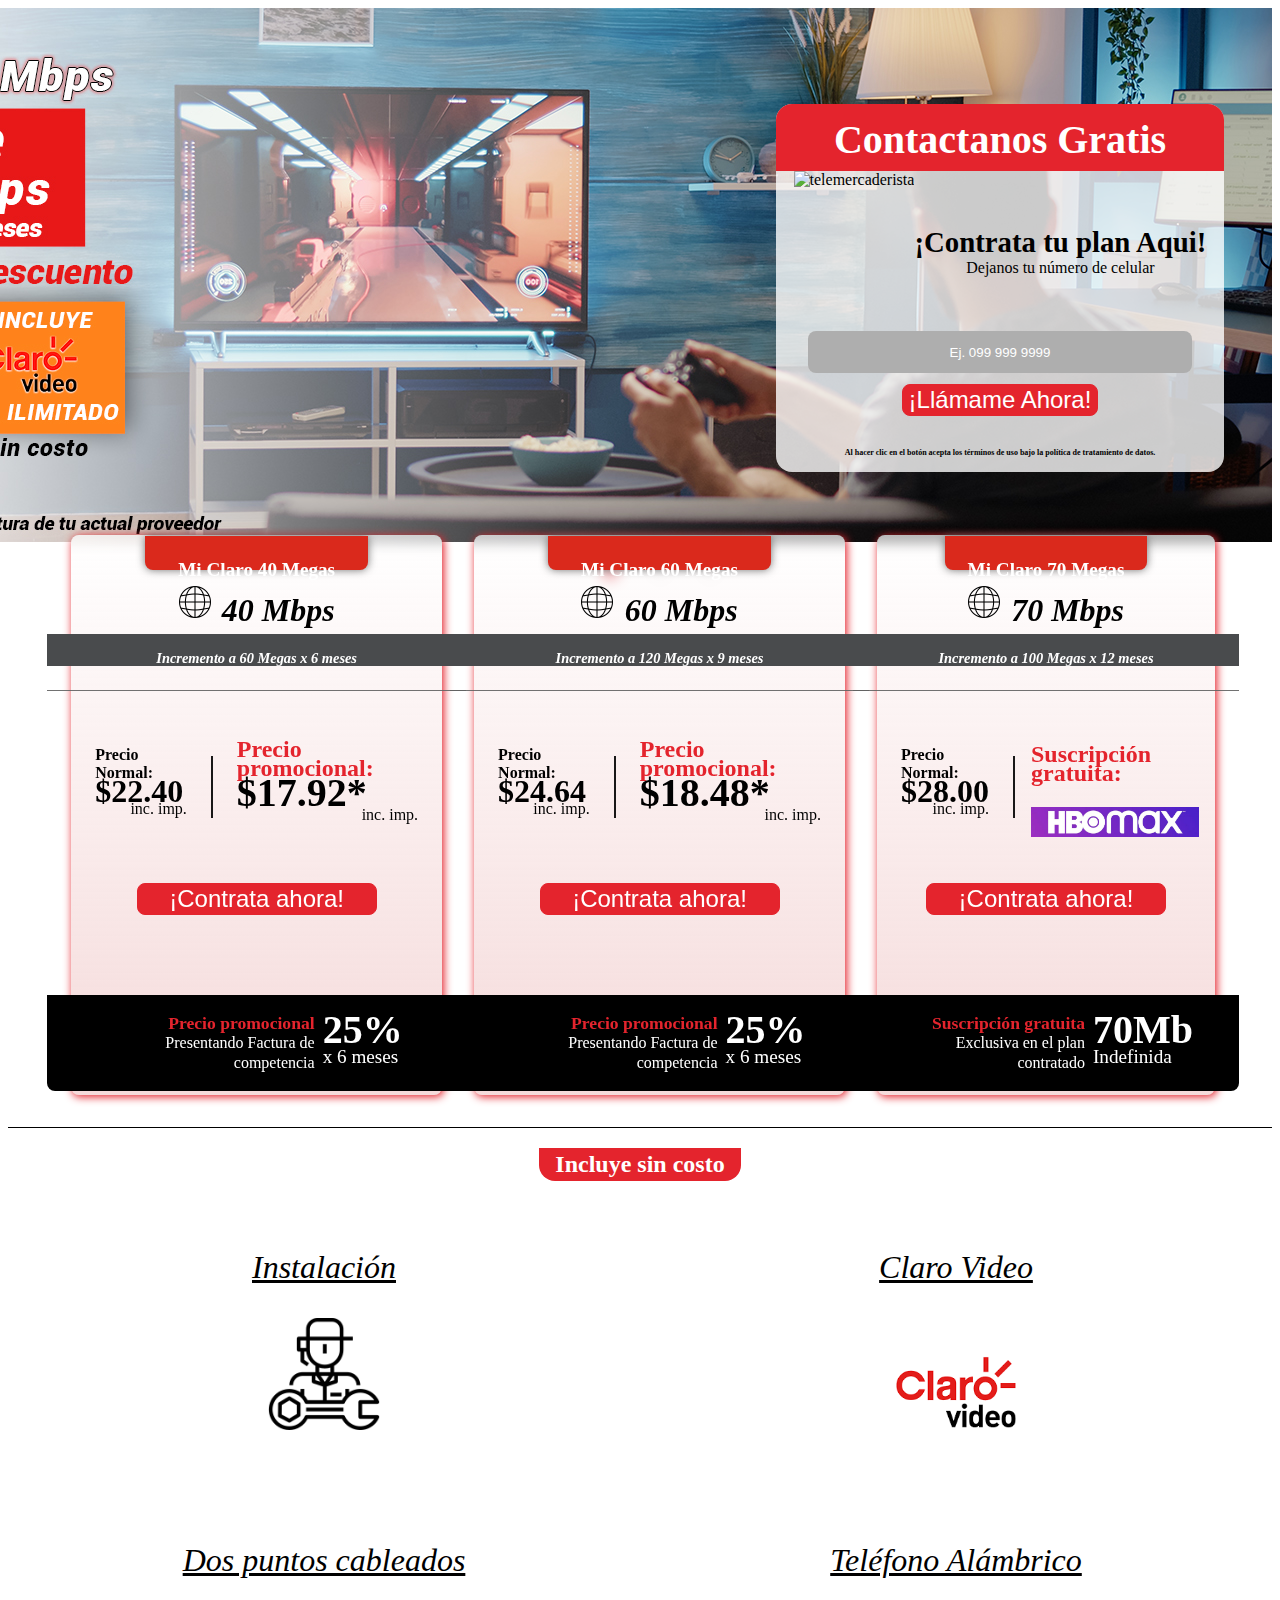
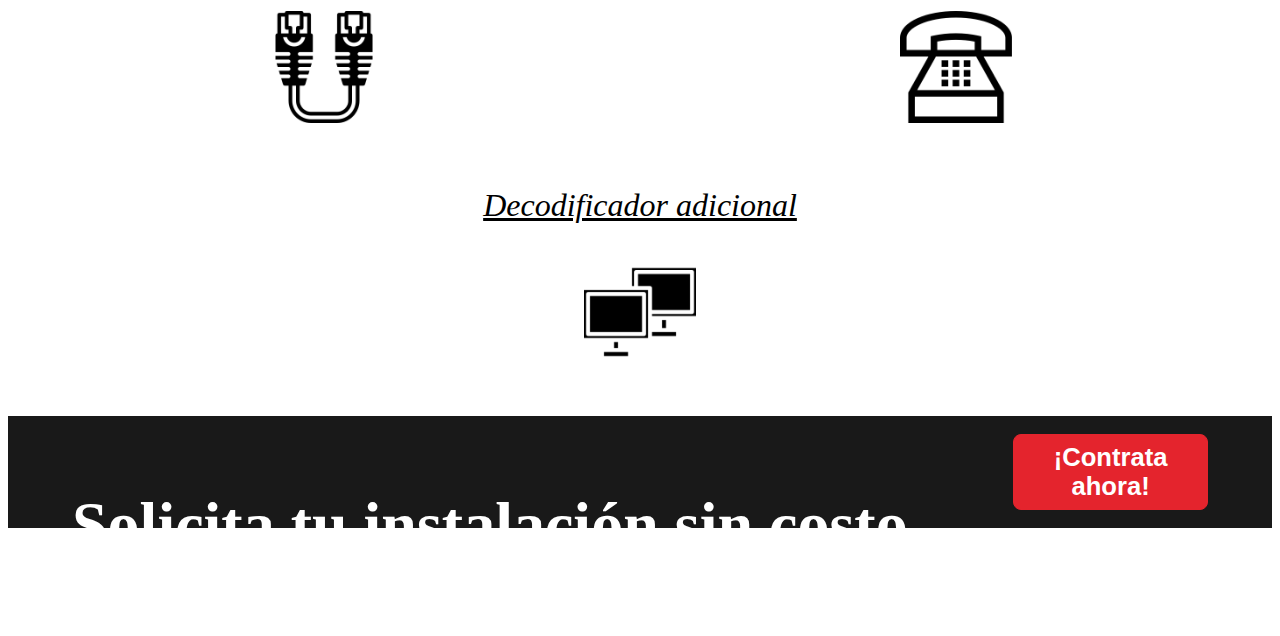
==== Index.html @ b52cb1b4 "banner promociones finalizado" ====
<!DOCTYPE html>
<html lang="es">
<head>
    <meta charset="UTF-8">
    <meta http-equiv="X-UA-Compatible" content="IE=edge">
    <meta name="viewport" content="width=device-width, initial-scale=1.0">
    <title>Planes Hogar</title>
    <link href="https://cdn.jsdelivr.net/npm/bootstrap@5.3.0-alpha3/dist/css/bootstrap.min.css" rel="stylesheet" integrity="sha384-KK94CHFLLe+nY2dmCWGMq91rCGa5gtU4mk92HdvYe+M/SXH301p5ILy+dN9+nJOZ" crossorigin="anonymous">
    <link rel="stylesheet" href="/CSS/styles.css">
</head>
<body>
    <main class="contenedor-global">
        <nav class="menu-principal">
            <div class="logo-menu"></div>
            <div class="menu-list"></div>
            <div class="buttom-cta"></div>
        </nav>
        <section class="carrusel-hogar">
            <form class="contactanos-form">
                <div class="titulo"><h3>Contactanos Gratis</h3></div>
                <div class="contenido">
                    <img src="/Media/img/Telemercaderista.png" alt="telemercaderista">
                    <div class="text-cont">
                        <p class="text1">¡Contrata tu plan Aqui!</p>
                        <p class="text2">Dejanos tu número de celular</p>
                    </div>
                </div>
                <input type="tel" placeholder="Ej. 099 999 9999">
                <button class="contactanos">
                    ¡Llámame Ahora!
                </button>
                <div class="terminos"><p>Al hacer clic en el botón acepta los términos de uso bajo la política de tratamiento de datos. </p></div>
            </form>
            <div class="cont-carrusel">
                <div class="imagenes">
                    <img  class="img activo" src="/Media/img/Banner Landing40.jpg" alt="1Play 40">
                    <img  class="img" src="/Media/img/Banner Landing2play.jpg" alt="2Play 50 +OTT">
                    <img  class="img" src="/Media/img/Baner Landing60.jpg" alt="1Play 60">
                </div>
                <div class="selectores">
                    <ul class="puntos">
                        <li  class="punto activo" ></li>
                        <li  class="punto" ></li>
                        <li  class="punto"></li>
                    </ul>
                </div>
            </div>
        </section>
        <section class="planes-hogar">
            <div class="container-plan">
                <div class="plan-card-dsc"> <!--Plan 40 -->
                    <div class="title-plan">
                        <h3>Mi Claro 40 Megas </h3>
                    </div>
                    <div class="speed">
                        <img src="/Media/img/language.png" alt="red">
                        <p>40 Mbps</p>
                    </div>
                    <div class="promo-speed">
                        <p>Incremento a 60 Megas x 6 meses</p>
                    </div>
                    <div class="value">
                        <div class="value-speed">
                            <p class="text-normal">Precio Normal:</p>
                            <p class="val-normal">$22.40</p>
                            <p class="imp">inc. imp.</p>
                        </div>
                        <div class="value-promo">
                            <p class="text-promo">Precio promocional:</p>
                            <p class="val-promo">$17.92*</p>
                            <p class="imp">inc. imp.</p>
                        </div>
                    </div>
                    <button class="contactanos">
                        ¡Contrata ahora!
                    </button>
                    <div class="descrip-desc">
                        <div class="text-desc">
                            <p class="text-promo">Precio promocional</p>
                            <p>Presentando Factura de competencia</p>
                        </div>
                        <div class="porcen-desc">
                            <p class="value-desc">25%</p>
                            <p class="time-desc">x 6 meses</p>
                        </div>
                    </div>
                </div>
                <div class="plan-card-dsc">  <!--Plan 60 -->  
                    <div class="title-plan">
                        <h3>Mi Claro 60 Megas </h3>
                    </div>
                    <div class="speed">
                        <img src="/Media/img/language.png" alt="red">
                        <p>60 Mbps</p>
                    </div>
                    <div class="promo-speed">
                        <p>Incremento a 120 Megas x 9 meses</p>
                    </div>
                    <div class="value">
                        <div class="value-speed">
                            <p class="text-normal">Precio Normal:</p>
                            <p class="val-normal">$24.64</p>
                            <p class="imp">inc. imp.</p>
                        </div>
                        <div class="value-promo">
                            <p class="text-promo">Precio promocional:</p>
                            <p class="val-promo">$18.48*</p>
                            <p class="imp">inc. imp.</p>
                        </div>
                    </div>
                    <button class="contactanos">
                        ¡Contrata ahora!
                    </button>
                    <div class="descrip-desc">
                        <div class="text-desc">
                            <p class="text-promo">Precio promocional</p>
                            <p>Presentando Factura de competencia</p>
                        </div>
                        <div class="porcen-desc">
                            <p class="value-desc">25%</p>
                            <p class="time-desc">x 6 meses</p>
                        </div>
                    </div>
                </div>
                <div class="plan-card-dsc">  <!--Plan 70 -->  
                    <div class="title-plan">
                        <h3>Mi Claro 70 Megas </h3>
                    </div>
                    <div class="speed">
                        <img src="/Media/img/language.png" alt="red">
                        <p>70 Mbps</p>
                    </div>
                    <div class="promo-speed">
                        <p>Incremento a 100 Megas x 12 meses</p>
                    </div>
                    <div class="value">
                        <div class="value-speed">
                            <p class="text-normal">Precio Normal:</p>
                            <p class="val-normal">$28.00</p>
                            <p class="imp">inc. imp.</p>
                        </div>
                        <div class="img-promo">
                            <p class="text-promo">Suscripción gratuita:</p>
                            <img src="../Media/img/HBOMax2.jpg" alt="HBO MAX">
                        </div>
                    </div>
                    <button class="contactanos">
                        ¡Contrata ahora!
                    </button>
                    <div class="descrip-desc">
                        <div class="text-desc">
                            <p class="text-promo">Suscripción gratuita</p>
                            <p>Exclusiva en el plan contratado</p>
                        </div>
                        <div class="porcen-desc">
                            <p class="value-desc">70Mb</p>
                            <p class="time-desc">Indefinida</p>
                        </div>
                    </div>
                </div>
            </div>
            <div class="container-plan1">
                <div class="plan-card-dsc"> <!--Plan 85 -->
                    <div class="title-plan">
                        <h3>Mi Claro 85 Megas </h3>
                    </div>
                    <div class="speed">
                        <img src="/Media/img/language.png" alt="red">
                        <p>85 Mbps</p>
                    </div>
                    <div class="promo-speed">
                        <p>Incremento a 120 Megas x 12 meses</p>
                    </div>
                    <div class="value">
                        <div class="value-speed">
                            <p class="text-normal">Precio Normal:</p>
                            <p class="val-normal">$29.12</p>
                            <p class="imp">inc. imp.</p>
                        </div>
                        <div class="value-promo">
                            <p class="text-promo">Precio promocional:</p>
                            <p class="val-promo">$21.84*</p>
                            <p class="imp">inc. imp.</p>
                        </div>
                    </div>
                    <button class="contactanos">
                        ¡Contrata ahora!
                    </button>
                    <div class="descrip-desc">
                        <div class="text-desc">
                            <p class="text-promo">Precio promocional</p>
                            <p>Presentando Factura de competencia</p>
                        </div>
                        <div class="porcen-desc">
                            <p class="value-desc">25%</p>
                            <p class="time-desc">x 9 meses</p>
                        </div>
                    </div>
                </div>
                <div class="plan-card-dsc">  <!--Plan 100 -->  
                    <div class="title-plan">
                        <h3>Mi Claro 100 Megas </h3>
                    </div>
                    <div class="speed">
                        <img src="/Media/img/language.png" alt="red">
                        <p>100 Mbps</p>
                    </div>
                    <div class="promo-speed">
                        <p>Incremento a 200 Megas x 12 meses</p>
                    </div>
                    <div class="value">
                        <div class="value-speed">
                            <p class="text-normal">Precio Normal:</p>
                            <p class="val-normal">$31.36</p>
                            <p class="imp">inc. imp.</p>
                        </div>
                        <div class="value-promo">
                            <p class="text-promo">Precio promocional:</p>
                            <p class="val-promo">$23.52*</p>
                            <p class="imp">inc. imp.</p>
                        </div>
                    </div>
                    <button class="contactanos">
                        ¡Contrata ahora!
                    </button>
                    <div class="descrip-desc">
                        <div class="text-desc">
                            <p class="text-promo">Precio promocional</p>
                            <p>Presentando Factura de competencia</p>
                        </div>
                        <div class="porcen-desc">
                            <p class="value-desc">25%</p>
                            <p class="time-desc">x 9 meses</p>
                        </div>
                    </div>
                </div>
                <div class="plan-card-dsc">  <!--Plan 150 -->  
                    <div class="title-plan">
                        <h3>Mi Claro 150 Megas </h3>
                    </div>
                    <div class="speed">
                        <img src="/Media/img/language.png" alt="red">
                        <p>150 Mbps</p>
                    </div>
                    <div class="promo-speed">
                        <p>Incremento a 150 Megas x 12 meses</p>
                    </div>
                    <div class="value">
                        <div class="value-speed">
                            <p class="text-normal">Precio Normal:</p>
                            <p class="val-normal">$47.04</p>
                            <p class="imp">inc. imp.</p>
                        </div>
                        <div class="img-promo">
                            <p class="text-promo">Suscripción gratuita:</p>
                            <img src="../Media/img/HBOMax2.jpg" alt="HBO MAX">
                        </div>
                    </div>
                    <button class="contactanos">
                        ¡Contrata ahora!
                    </button>
                    <div class="descrip-desc">
                        <div class="text-desc">
                            <p class="text-promo">Suscripción gratuita</p>
                            <p>Exclusiva en el plan contratado</p>
                        </div>
                        <div class="porcen-desc">
                            <p class="value-desc">150Mb</p>
                            <p class="time-desc">Indefinida</p>
                        </div>
                    </div>
                </div>
            </div>
            <div class="container-plan1">
                <div class="plan-card-dsc"> <!--Plan 200 -->
                <div class="title-plan">
                    <h3>Mi Claro 200 Megas </h3>
                </div>
                <div class="speed">
                    <img src="/Media/img/language.png" alt="red">
                    <p>200 Mbps</p>
                </div>
                <div class="promo-speed">
                    <p>Incremento a 300 Megas x 12 meses</p>
                </div>
                <div class="value">
                    <div class="value-speed">
                        <p class="text-normal">Precio Normal:</p>
                        <p class="val-normal">$61.60</p>
                        <p class="imp">inc. imp.</p>
                    </div>
                    <div class="value-promo">
                        <p class="text-promo">Precio promocional:</p>
                        <p class="val-promo">$46.20*</p>
                        <p class="imp">inc. imp.</p>
                    </div>
                </div>
                <button class="contactanos">
                    ¡Contrata ahora!
                </button>
                <div class="descrip-desc">
                    <div class="text-desc">
                        <p class="text-promo">Precio promocional</p>
                        <p>Presentando Factura de competencia</p>
                    </div>
                    <div class="porcen-desc">
                        <p class="value-desc">25%</p>
                        <p class="time-desc">x 9 meses</p>
                    </div>
                </div>
            </div>
                <div class="plan-card-dsc">  <!--Plan 500 -->   
                <div class="title-plan">
                    <h3>Mi Claro 500 Megas </h3>
                </div>
                <div class="speed">
                    <img src="/Media/img/language.png" alt="red">
                    <p>500 Mbps</p>
                </div>
                <div class="promo-speed">
                    <!-- <p>Incremento a 200 Megas x 12 meses</p> -->
                </div>
                <div class="value">
                    <div class="value-speed">
                        <p class="text-normal">Precio Normal:</p>
                        <p class="val-normal">$140.00</p>
                        <p class="imp">inc. imp.</p>
                    </div>
                    <div class="img-promo">
                        <p class="text-promo">Suscripción gratuita:</p>
                        <img src="../Media/img/HBOMax2.jpg" alt="HBO MAX">
                    </div>
                    <!-- <div class="value-promo">
                        <p class="text-promo">Precio promocional:</p>
                        <p class="val-promo">$23.52*</p>
                        <p class="imp">inc. imp.</p>
                    </div> -->
                </div>
                <button class="contactanos">
                    ¡Contrata ahora!
                </button>
                <div class="descrip-desc">
                        <div class="text-desc">
                            <p class="text-promo">Suscripción gratuita</p>
                            <p>Exclusiva en el plan contratado</p>
                        </div>
                        <div class="porcen-desc">
                            <p class="value-desc">500Mb</p>
                            <p class="time-desc">Indefinida</p>
                        </div>
                </div>
            </div>
            <div class="plan-card-dsc">  <!--Plan 1GB -->  
                <div class="title-plan">
                    <h3>Mi Claro 1 Giga </h3>
                </div>
                <div class="speed">
                    <img src="/Media/img/language.png" alt="red">
                    <p>1 Giga</p>
                </div>
                <div class="promo-speed">
                    <!-- <p>Incremento a 150 Megas x 12 meses</p> -->
                </div>
                <div class="value">
                    <div class="value-speed">
                        <p class="text-normal">Precio Normal:</p>
                        <p class="val-normal">$219.40</p>
                        <p class="imp">inc. imp.</p>
                    </div>
                    <div class="img-promo">
                        <p class="text-promo">Suscripción gratuita:</p>
                        <img src="../Media/img/HBOMax2.jpg" alt="HBO MAX">
                    </div>
                </div>
                <button class="contactanos">
                    ¡Contrata ahora!
                </button>
                <div class="descrip-desc">
                    <div class="text-desc">
                        <p class="text-promo">Suscripción gratuita</p>
                        <p>Exclusiva en el plan contratado</p>
                    </div>
                    <div class="porcen-desc">
                        <p class="value-desc">1 Giga</p>
                        <p class="time-desc">Indefinida</p>
                    </div>
                </div>
            </div>
        </div>
        </section>
        <section class="benefits">
            <div class="titulo">
                <h2>Incluye sin costo</h2>
            </div>
            <div class="adicionales">
                <div class="contenido instalacion">
                    <p>Instalación</p>
                    <img src="../Media/img/mechanic.png" alt="">
                </div>
                <div class="contenido claro-video">
                    <p>Claro Video</p>
                    <img src="../Media/img/Claro video.png" alt="">
                </div>
                <div class="contenido punto-cableado">
                    <p>Dos puntos cableados</p>
                    <img src="../Media/img/ethernet.png" alt="">
                </div>
                <div class="contenido telefono">
                    <p>Teléfono Alámbrico</p>
                    <img src="../Media/img/telephone.png" alt="">
                </div>
                <div class="contenido decoadicional">
                    <p>Decodificador adicional</p>
                    <img src="../Media/img/monitors.png" alt="">
                </div>
            </div>
        </section>
        <section class="pie-cta">
            <div class="text-pie">
                <p>Solicita tu instalación sin costo Ya!</p>
            </div>
            <div class="button">
                <button class="btn-main">
                    ¡Contrata ahora!
                </button>
            </div>
        </section>
    </main>
    <script src="https://cdn.jsdelivr.net/npm/@popperjs/core@2.11.7/dist/umd/popper.min.js" integrity="sha384-zYPOMqeu1DAVkHiLqWBUTcbYfZ8osu1Nd6Z89ify25QV9guujx43ITvfi12/QExE" crossorigin="anonymous"></script>
    <script src="https://cdn.jsdelivr.net/npm/bootstrap@5.3.0-alpha3/dist/js/bootstrap.min.js" integrity="sha384-Y4oOpwW3duJdCWv5ly8SCFYWqFDsfob/3GkgExXKV4idmbt98QcxXYs9UoXAB7BZ" crossorigin="anonymous"></script>
    <script src="/JavaScript/efectos.js"></script>
</body>

</html>
---- CSS/styles.css ----
.btn-main {
  background-color: #E4242D;
  color: #ffffff;
  border-radius: 0.5rem;
  border: solid 1px #E4242D;
  font-weight: 600;
  padding: 0.5rem;
}
.btn-main:hover {
  border: solid 1px #E4242D;
  background-color: #ffffff;
  color: #E4242D;
  box-shadow: 0 0 1rem #E4242D;
}
.btn-main-s {
  background-color: #E4242D;
  color: #ffffff;
  border-radius: 0.5rem;
  border: solid 1px #E4242D;
  font-size: 0.7rem;
  font-weight: 800;
  padding: 0.3rem;
}
.btn-main-s:hover {
  border: solid 1px #E4242D;
  background-color: #ffffff;
  color: #E4242D;
  box-shadow: 0 0 1rem #E4242D;
}

.container-plan1 {
  display: none;
}

.container-plan {
  display: flex;
  gap: 2rem;
}

.plan-card-dsc {
  display: flex;
  flex-direction: column;
  width: 25rem;
  height: 35rem;
  border: none;
  border-radius: 0.5rem;
  box-shadow: 0.1rem 0.1rem 0.5rem #E4242D;
  background: linear-gradient(0deg, rgba(195, 34, 34, 0.214) -30%, rgba(255, 255, 255, 0.603) 100%);
  backdrop-filter: blur(7px);
  -webkit-backdrop-filter: blur(7px);
  align-items: center;
}
.plan-card-dsc .title-plan {
  display: flex;
  margin-top: 0.09rem;
  background-color: #da291c;
  color: #ffffff;
  border-top: none;
  border-radius: 0 0 0.5rem 0.5rem;
  width: 60%;
  height: 6%;
  box-shadow: 0 0 0.5rem rgba(98, 98, 98, 0.9019607843);
}
.plan-card-dsc .title-plan h3 {
  padding: 0.2rem 0 0;
  width: 100%;
  text-align: center;
  font-size: 1.2rem;
}
.plan-card-dsc .speed {
  font-size: 2rem;
  height: 3rem;
  gap: 0.7rem;
  margin-top: 0.5rem;
  display: flex;
  padding: 0 1.5rem;
  align-items: center;
  justify-content: center;
}
.plan-card-dsc .speed img {
  height: 2rem;
}
.plan-card-dsc .speed p {
  padding-top: 1rem;
  font-weight: 700;
  font-style: italic;
}
.plan-card-dsc .speed img {
  color: #E4242D;
}
.plan-card-dsc .promo-speed {
  width: 100%;
  background-color: #494B4D;
  color: #ffffff;
  font-size: 0.9rem;
  height: 2rem;
  margin-top: 0.5rem;
  display: flex;
  padding: 0 1.5rem;
  align-items: center;
  justify-content: center;
}
.plan-card-dsc .promo-speed img {
  height: 2rem;
}
.plan-card-dsc .promo-speed p {
  padding-top: 1rem;
  font-weight: 700;
  font-style: italic;
}
.plan-card-dsc .value {
  display: flex;
  padding: 0 1.5rem;
  align-items: center;
  justify-content: center;
  border-top: solid 1px rgba(98, 98, 98, 0.9019607843);
  margin-top: 1.5rem;
  height: 12rem;
  width: 100%;
}
.plan-card-dsc .value img {
  height: 2rem;
}
.plan-card-dsc .value .img-promo {
  margin-top: -1rem;
  display: flex;
  flex-direction: column;
  padding: 0 1rem;
}
.plan-card-dsc .value .img-promo .text-promo {
  line-height: 1.2rem;
  font-size: 1.5rem;
  color: #E4242D;
  font-weight: 800;
}
.plan-card-dsc .value .img-promo img {
  width: 100%;
  height: 40%;
}
.plan-card-dsc .value .value-promo {
  padding: 0 1.5rem;
}
.plan-card-dsc .value .value-promo p {
  margin: 0;
  margin-top: -0.6rem;
  padding: 0;
}
.plan-card-dsc .value .value-promo .text-promo {
  line-height: 1.2rem;
  font-size: 1.5rem;
  color: #E4242D;
  font-weight: 800;
}
.plan-card-dsc .value .value-promo .val-promo {
  font-weight: 900;
  font-size: 2.5rem;
}
.plan-card-dsc .value .value-speed {
  padding: 0 1.5rem;
  border-right: solid 2px rgba(0, 0, 0, 0.9019607843);
}
.plan-card-dsc .value .value-speed p {
  margin: 0;
  margin-top: -0.6rem;
  padding: 0;
}
.plan-card-dsc .value .value-speed .text-normal {
  font-weight: 600;
}
.plan-card-dsc .value .value-speed .val-normal {
  font-size: 2rem;
  font-weight: 800;
}
.plan-card-dsc .value .imp {
  text-align: right;
}
.plan-card-dsc .contactanos {
  background-color: #E4242D;
  color: #ffffff;
  border-radius: 0.5rem;
  border: solid 1px #E4242D;
  width: 15rem;
  font-size: 1.5rem;
}
.plan-card-dsc .contactanos:hover {
  border: solid 1px #E4242D;
  background-color: #ffffff;
  color: #E4242D;
  box-shadow: 0 0 1rem #E4242D;
}
.plan-card-dsc .descrip-desc {
  margin-top: 5rem;
  background-color: #000000;
  width: 100%;
  display: flex;
  padding: 0 1.5rem;
  align-items: center;
  justify-content: center;
  gap: 0.5rem;
  height: 6rem;
  border-radius: 0 0 0.5rem 0.5rem;
  color: #ffffff;
}
.plan-card-dsc .descrip-desc img {
  height: 2rem;
}
.plan-card-dsc .descrip-desc .text-desc {
  width: 55%;
  text-align: right;
}
.plan-card-dsc .descrip-desc .text-desc .text-promo {
  color: #E4242D;
  font-weight: 900;
  font-size: 1.1rem;
}
.plan-card-dsc .descrip-desc p {
  margin: 0;
  line-height: 1.2rem;
}
.plan-card-dsc .descrip-desc .porcen-desc {
  display: flex;
  flex-direction: column;
  justify-content: center;
  height: 100%;
  gap: 0.5rem;
}
.plan-card-dsc .descrip-desc .porcen-desc .value-desc {
  font-weight: 800;
  font-size: 2.5rem;
}
.plan-card-dsc .descrip-desc .porcen-desc .time-desc {
  font-size: 1.2rem;
}

.benefits .titulo {
  display: flex;
  justify-content: center;
}
.benefits .titulo h2 {
  color: #ffffff;
  border-radius: 0 0 1rem 1rem;
  padding: 0.2rem 1rem;
  background-color: #E4242D;
}
.benefits .adicionales {
  height: 100%;
  display: flex;
  justify-content: space-around;
  flex-wrap: wrap;
}
.benefits .adicionales .contenido {
  padding: 1rem;
  display: flex;
  flex-direction: column;
  align-items: center;
  width: 30rem;
}
.benefits .adicionales .contenido img {
  width: 7rem;
}
.benefits .adicionales .contenido p {
  font-weight: 500;
  text-align: center;
  font-size: 2rem;
  font-style: italic;
  text-decoration: underline;
}
.benefits .adicionales .claro-video img {
  width: 10rem;
}

.pie-cta .text-pie {
  height: 6rem;
  padding: 0;
}
.pie-cta .text-pie p {
  font-size: 4rem;
  color: #ffffff;
  font-weight: 600;
  animation: glowing 2s linear infinite;
}
.pie-cta .btn-main {
  font-size: 1.6rem;
}

@keyframes glowing {
  0% {
    text-shadow: 1px 1px 0px #ffffff;
  }
  25% {
    text-shadow: 1px 1px 5px #ffffff;
  }
  50% {
    text-shadow: 1px 1px 10px #ffffff;
  }
  75% {
    text-shadow: 1px 1px 5px #ffffff;
  }
  100% {
    text-shadow: 1px 1px 0px #ffffff;
  }
}
.cont-carrusel {
  display: grid;
  grid-template-columns: 1fr;
  grid-template-rows: 16.8fr 1fr;
}
.cont-carrusel .imagenes {
  position: relative;
  display: flex;
  justify-content: right;
}
.cont-carrusel .imagenes img {
  position: absolute;
  opacity: 0;
  transition: opacity 1s ease-in-out;
}
.cont-carrusel .imagenes .img.activo {
  opacity: 1;
}
.cont-carrusel .selectores {
  height: 2rem;
  width: 100%;
}
.cont-carrusel .selectores .puntos {
  display: flex;
  flex-direction: row;
  justify-content: center;
  align-content: center;
  align-items: center;
  gap: 2rem;
  list-style: none;
}
.cont-carrusel .selectores .puntos .punto {
  border-radius: 2rem;
  width: 1rem;
  height: 1rem;
  border: solid 1px rgb(187, 187, 187);
}
.cont-carrusel .selectores .puntos .punto.activo {
  background-color: #E4242D;
}

.contactanos-form {
  background-color: rgba(255, 255, 255, 0.7921568627);
  position: absolute;
  display: flex;
  flex-direction: column;
  top: 6rem;
  right: 3rem;
  width: 28rem;
  height: 23rem;
  z-index: 1;
  border-radius: 1rem;
  align-items: center;
}
.contactanos-form .contactanos {
  background-color: #E4242D;
  color: #ffffff;
  border-radius: 0.5rem;
  border: solid 1px #E4242D;
}
.contactanos-form .contactanos:hover {
  border: solid 1px #E4242D;
  background-color: #ffffff;
  color: #E4242D;
  box-shadow: 0 0 1rem #E4242D;
}
.contactanos-form .contenido {
  width: 100%;
  height: 10rem;
  display: flex;
  justify-content: center;
  align-items: center;
}
.contactanos-form .contenido img {
  height: 100%;
}
.contactanos-form .contenido .text-cont {
  display: flex;
  flex-direction: column;
}
.contactanos-form .contenido .text-cont .text1 {
  font-size: 1.8rem;
  font-weight: bold;
}
.contactanos-form .contenido .text-cont p {
  margin: 0;
  text-align: center;
  font-size: 1rem;
}
.contactanos-form input {
  width: 85%;
  border-radius: 0.5rem;
  height: 2.5rem;
  text-align: center;
  border: none;
  background-color: #aeaeae;
  color: #ffffff;
}
.contactanos-form input::placeholder {
  color: #ffffff;
}
.contactanos-form .contactanos {
  margin-top: 0.7rem;
  font-size: 1.5rem;
}
.contactanos-form .terminos {
  margin-top: 1.5rem;
  font-size: 0.5rem;
  font-weight: 600;
}
.contactanos-form .titulo {
  padding: 0.2rem 0 0 0;
  display: flex;
  justify-content: center;
  align-items: center;
  border-radius: 1rem 1rem 0 0;
  height: 4rem;
  width: 100%;
  background-color: #E4242D;
}
.contactanos-form .titulo h3 {
  font-size: 2.5rem;
  color: #ffffff;
}

.planes-hogar {
  position: relative;
  margin-top: 2rem;
  display: flex;
  justify-content: center;
}
.planes-hogar .container-plan {
  display: flex;
  flex-direction: row;
  width: 90%;
  justify-content: space-around;
}

main {
  height: 100%;
  display: flex;
  flex-direction: column;
  padding: 0;
}

.benefits {
  border-top: solid 0.1rem black;
  margin-top: 2rem;
  display: flex;
  flex-direction: column;
  justify-content: space-between;
}

.pie-cta {
  background-color: rgba(0, 0, 0, 0.9019607843);
  height: 7rem;
  margin-top: 2rem;
  align-items: center;
  padding: 0 4rem;
  gap: 6rem;
  display: flex;
  justify-content: end;
}

.carrusel-hogar {
  position: relative;
  height: 55vh;
}

/*# sourceMappingURL=styles.css.map */
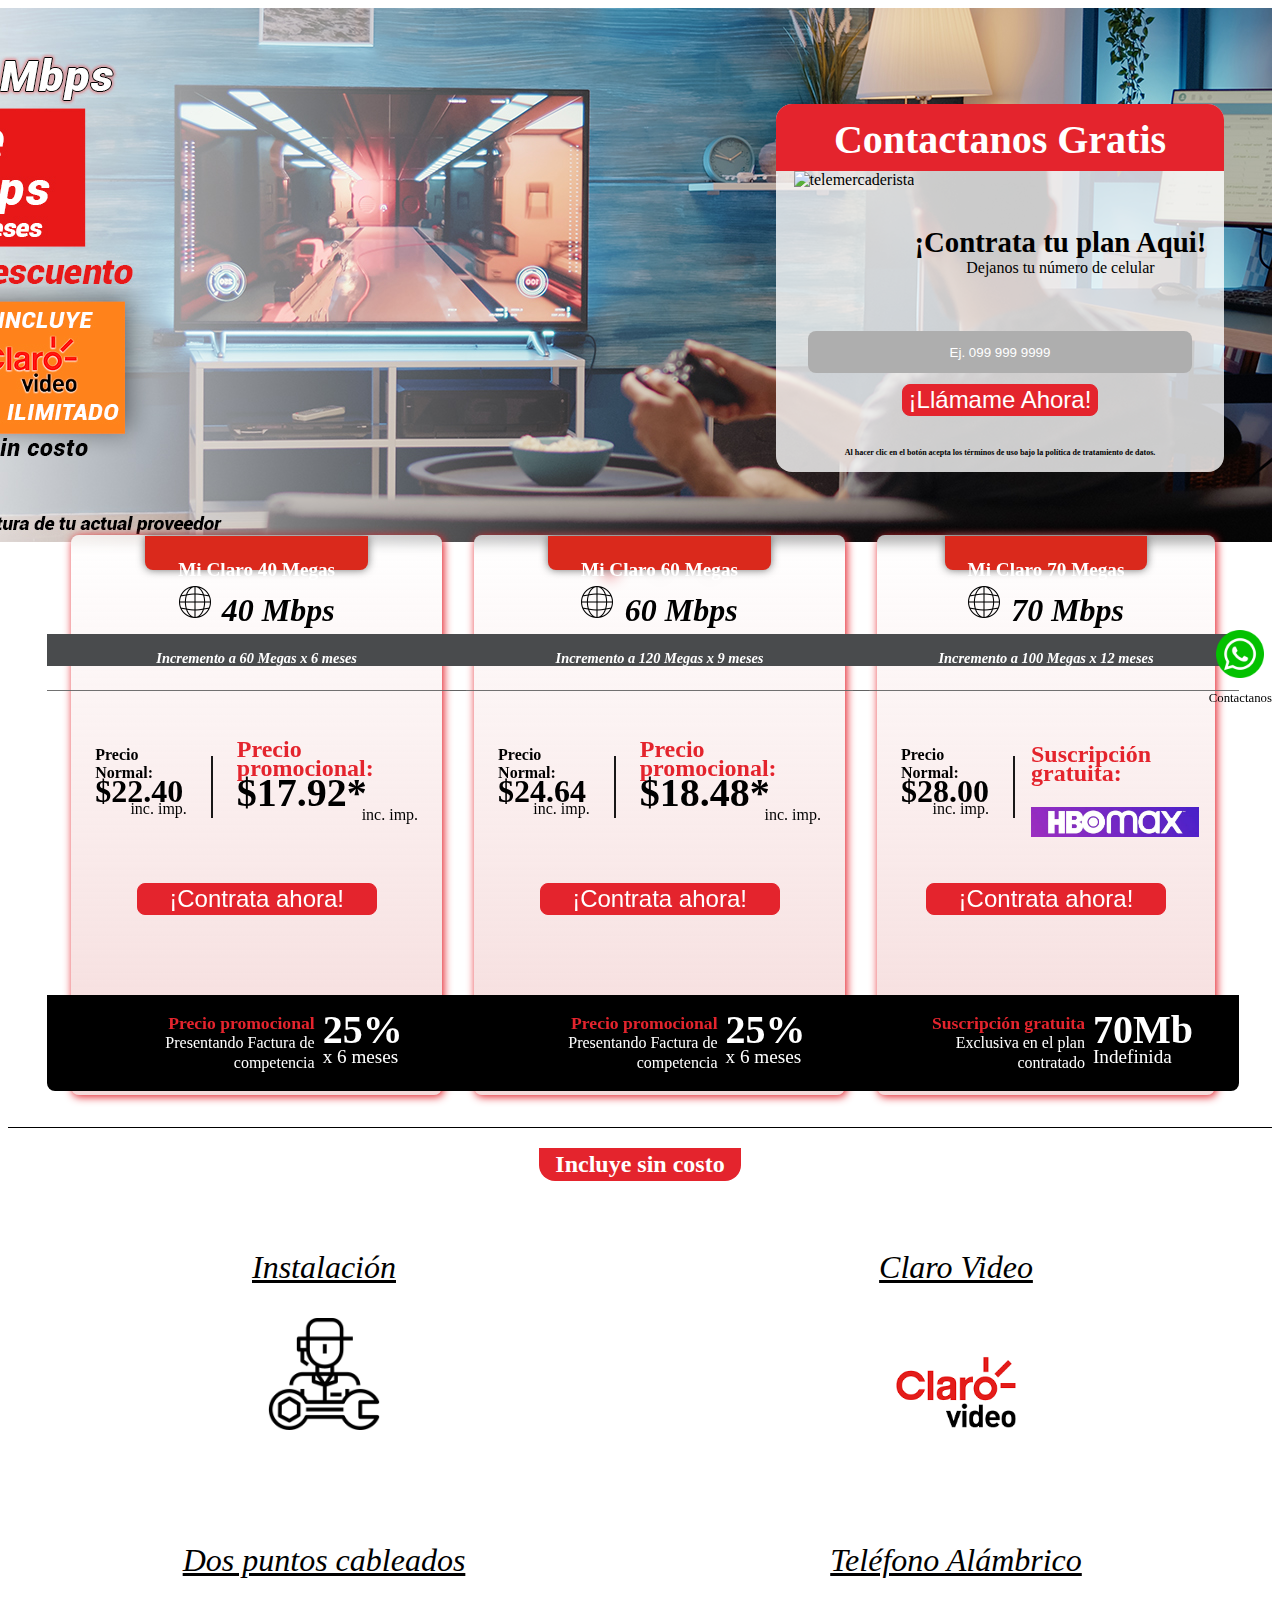
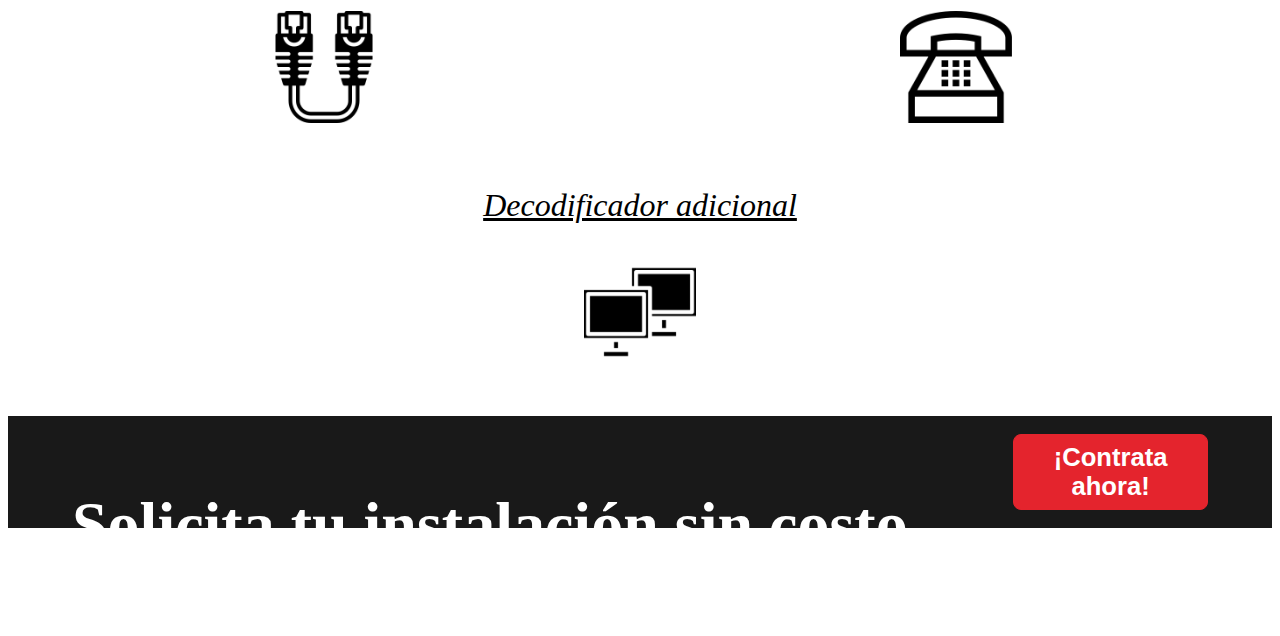
==== commit a14a936f: "boton whatsapp" ====
--- a/Index.html
+++ b/Index.html
@@ -10,6 +10,12 @@
 </head>
 <body>
     <main class="contenedor-global">
+        <div class="redes">
+            <a href="https://api.whatsapp.com/send?phone=593992421494&amp;text=Buenos%20d%C3%ADas%20Solicito%20me%20verifiquen%20la%20Cobertura%20y%20me%20den%20informaci%C3%B3n%20de%20los%20Planes%20Claro%20Hogar">
+                <img src="/Media/img/WhatsIcon.png" alt="">
+                <p>Contactanos</p>
+            </a>
+        </div>
         <nav class="menu-principal">
             <div class="logo-menu"></div>
             <div class="menu-list"></div>
--- a/CSS/styles.css
+++ b/CSS/styles.css
@@ -425,6 +425,28 @@
   color: #ffffff;
 }
 
+.redes {
+  z-index: 1;
+  height: 2rem;
+  right: 0.5rem;
+  top: 70vh;
+  position: fixed;
+}
+.redes img {
+  width: 3rem;
+}
+.redes a {
+  display: flex;
+  flex-direction: column;
+  align-items: center;
+  justify-content: center;
+  text-decoration: none;
+  color: #000000;
+}
+.redes a p {
+  font-size: 0.8rem;
+}
+
 .planes-hogar {
   position: relative;
   margin-top: 2rem;
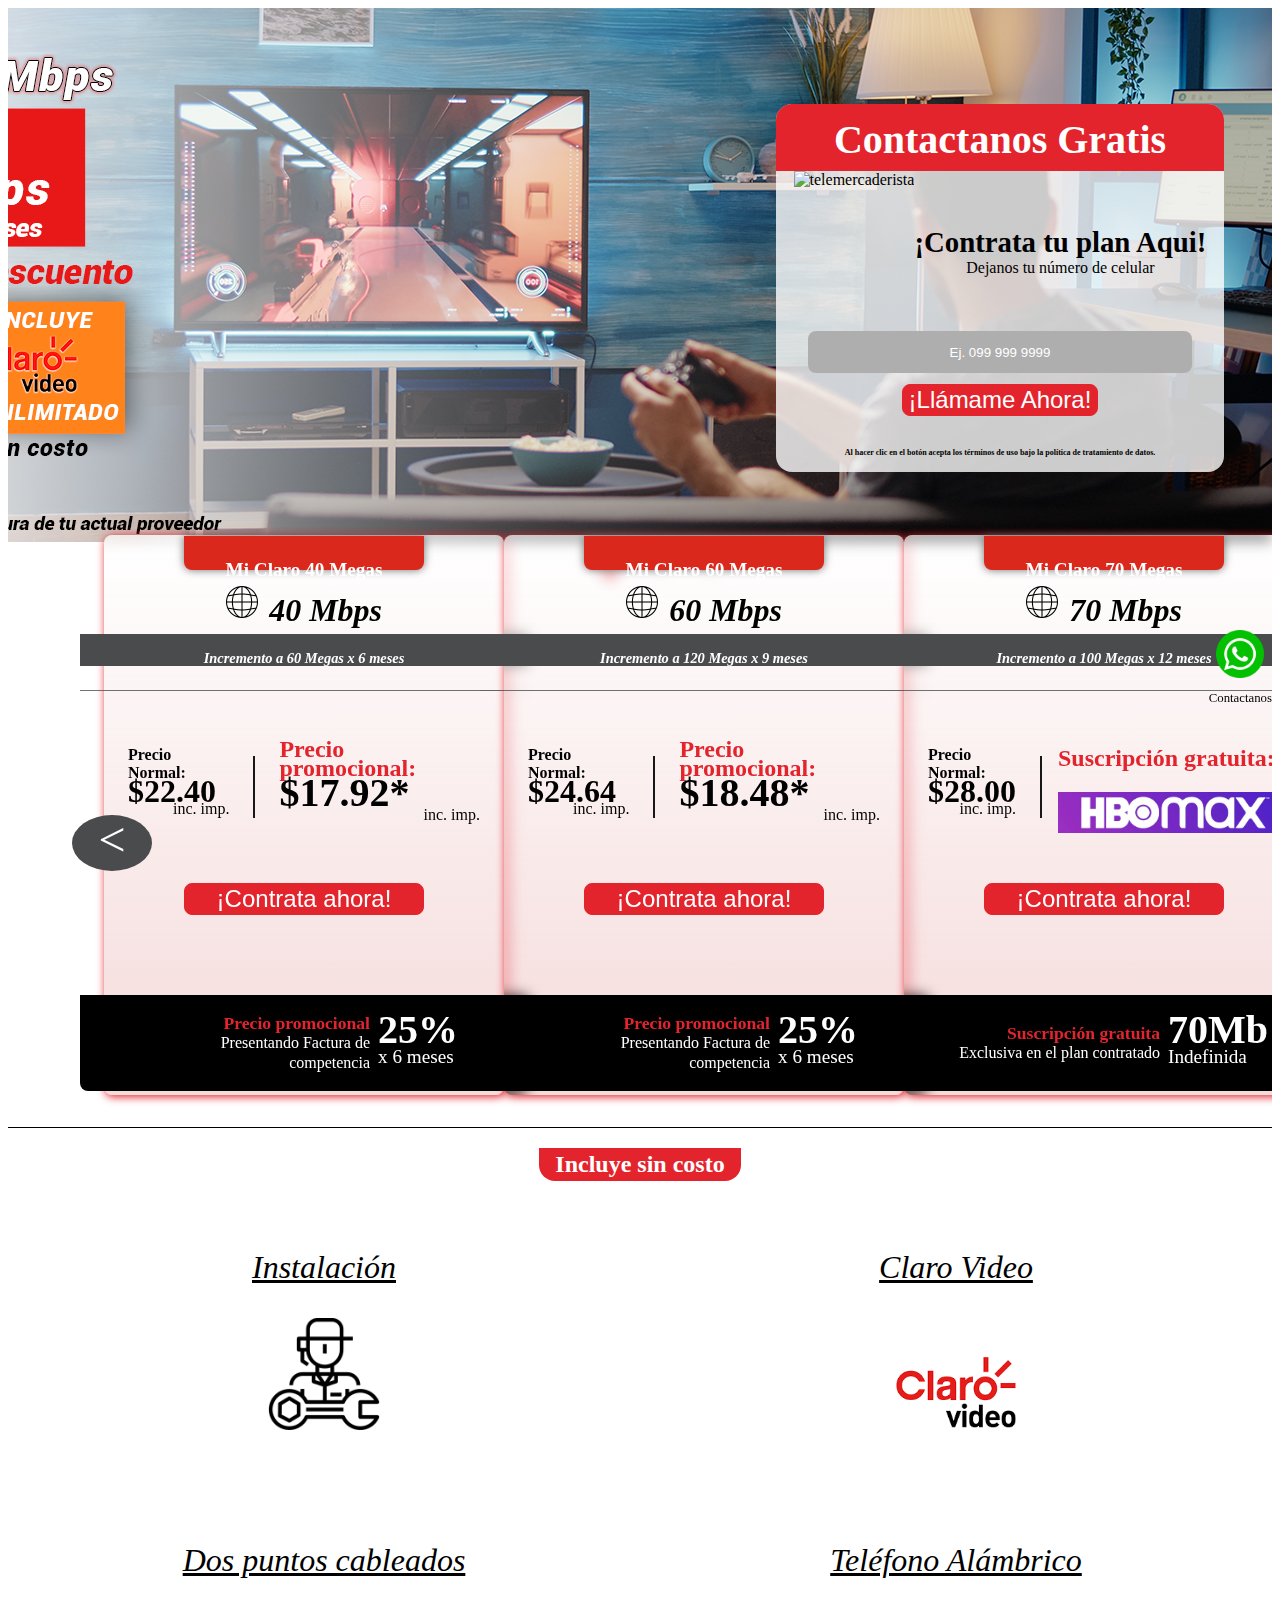
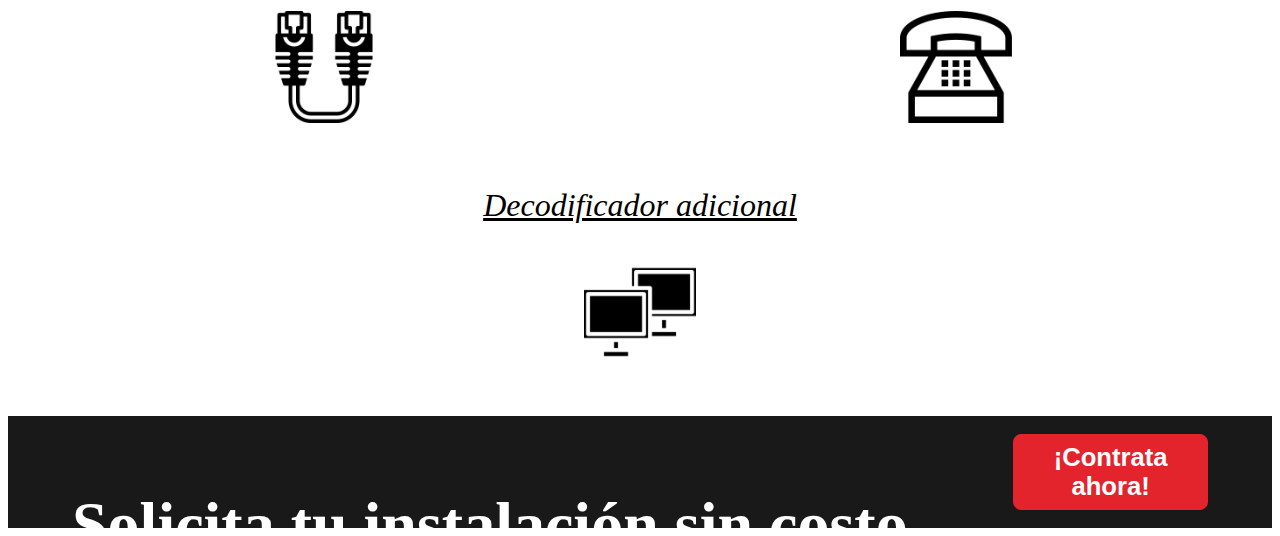
==== commit 8842b598: "carrusel planes" ====
--- a/Index.html
+++ b/Index.html
@@ -53,27 +53,255 @@
             </div>
         </section>
         <section class="planes-hogar">
-            <div class="container-plan">
-                <div class="plan-card-dsc"> <!--Plan 40 -->
+                <div class="carrusel-btn btn-left">&#60;</div>
+                <div class="carrusel-btn btn-right">&#62;</div>
+                <div class="contenedor-carrusel">
+                    
+                    <div class="container-plan">
+                        <div class="plan-card-dsc"> <!--Plan 40 -->
+                            <div class="title-plan">
+                                <h3>Mi Claro 40 Megas </h3>
+                            </div>
+                            <div class="speed">
+                                <img src="/Media/img/language.png" alt="red">
+                                <p>40 Mbps</p>
+                            </div>
+                            <div class="promo-speed">
+                                <p>Incremento a 60 Megas x 6 meses</p>
+                            </div>
+                            <div class="value">
+                                <div class="value-speed">
+                                    <p class="text-normal">Precio Normal:</p>
+                                    <p class="val-normal">$22.40</p>
+                                    <p class="imp">inc. imp.</p>
+                                </div>
+                                <div class="value-promo">
+                                    <p class="text-promo">Precio promocional:</p>
+                                    <p class="val-promo">$17.92*</p>
+                                    <p class="imp">inc. imp.</p>
+                                </div>
+                            </div>
+                            <button class="contactanos">
+                                ¡Contrata ahora!
+                            </button>
+                            <div class="descrip-desc">
+                                <div class="text-desc">
+                                    <p class="text-promo">Precio promocional</p>
+                                    <p>Presentando Factura de competencia</p>
+                                </div>
+                                <div class="porcen-desc">
+                                    <p class="value-desc">25%</p>
+                                    <p class="time-desc">x 6 meses</p>
+                                </div>
+                            </div>
+                        </div>
+                        <div class="plan-card-dsc">  <!--Plan 60 -->  
+                            <div class="title-plan">
+                                <h3>Mi Claro 60 Megas </h3>
+                            </div>
+                            <div class="speed">
+                                <img src="/Media/img/language.png" alt="red">
+                                <p>60 Mbps</p>
+                            </div>
+                            <div class="promo-speed">
+                                <p>Incremento a 120 Megas x 9 meses</p>
+                            </div>
+                            <div class="value">
+                                <div class="value-speed">
+                                    <p class="text-normal">Precio Normal:</p>
+                                    <p class="val-normal">$24.64</p>
+                                    <p class="imp">inc. imp.</p>
+                                </div>
+                                <div class="value-promo">
+                                    <p class="text-promo">Precio promocional:</p>
+                                    <p class="val-promo">$18.48*</p>
+                                    <p class="imp">inc. imp.</p>
+                                </div>
+                            </div>
+                            <button class="contactanos">
+                                ¡Contrata ahora!
+                            </button>
+                            <div class="descrip-desc">
+                                <div class="text-desc">
+                                    <p class="text-promo">Precio promocional</p>
+                                    <p>Presentando Factura de competencia</p>
+                                </div>
+                                <div class="porcen-desc">
+                                    <p class="value-desc">25%</p>
+                                    <p class="time-desc">x 6 meses</p>
+                                </div>
+                            </div>
+                        </div>
+                        <div class="plan-card-dsc">  <!--Plan 70 -->  
+                            <div class="title-plan">
+                                <h3>Mi Claro 70 Megas </h3>
+                            </div>
+                            <div class="speed">
+                                <img src="/Media/img/language.png" alt="red">
+                                <p>70 Mbps</p>
+                            </div>
+                            <div class="promo-speed">
+                                <p>Incremento a 100 Megas x 12 meses</p>
+                            </div>
+                            <div class="value">
+                                <div class="value-speed">
+                                    <p class="text-normal">Precio Normal:</p>
+                                    <p class="val-normal">$28.00</p>
+                                    <p class="imp">inc. imp.</p>
+                                </div>
+                                <div class="img-promo">
+                                    <p class="text-promo">Suscripción gratuita:</p>
+                                    <img src="../Media/img/HBOMax2.jpg" alt="HBO MAX">
+                                </div>
+                            </div>
+                            <button class="contactanos">
+                                ¡Contrata ahora!
+                            </button>
+                            <div class="descrip-desc">
+                                <div class="text-desc">
+                                    <p class="text-promo">Suscripción gratuita</p>
+                                    <p>Exclusiva en el plan contratado</p>
+                                </div>
+                                <div class="porcen-desc">
+                                    <p class="value-desc">70Mb</p>
+                                    <p class="time-desc">Indefinida</p>
+                                </div>
+                            </div>
+                        </div>
+                    </div>
+                    <div class="container-plan">
+                        <div class="plan-card-dsc"> <!--Plan 85 -->
+                            <div class="title-plan">
+                                <h3>Mi Claro 85 Megas </h3>
+                            </div>
+                            <div class="speed">
+                                <img src="/Media/img/language.png" alt="red">
+                                <p>85 Mbps</p>
+                            </div>
+                            <div class="promo-speed">
+                                <p>Incremento a 120 Megas x 12 meses</p>
+                            </div>
+                            <div class="value">
+                                <div class="value-speed">
+                                    <p class="text-normal">Precio Normal:</p>
+                                    <p class="val-normal">$29.12</p>
+                                    <p class="imp">inc. imp.</p>
+                                </div>
+                                <div class="value-promo">
+                                    <p class="text-promo">Precio promocional:</p>
+                                    <p class="val-promo">$21.84*</p>
+                                    <p class="imp">inc. imp.</p>
+                                </div>
+                            </div>
+                            <button class="contactanos">
+                                ¡Contrata ahora!
+                            </button>
+                            <div class="descrip-desc">
+                                <div class="text-desc">
+                                    <p class="text-promo">Precio promocional</p>
+                                    <p>Presentando Factura de competencia</p>
+                                </div>
+                                <div class="porcen-desc">
+                                    <p class="value-desc">25%</p>
+                                    <p class="time-desc">x 9 meses</p>
+                                </div>
+                            </div>
+                        </div>
+                        <div class="plan-card-dsc">  <!--Plan 100 -->  
+                            <div class="title-plan">
+                                <h3>Mi Claro 100 Megas </h3>
+                            </div>
+                            <div class="speed">
+                                <img src="/Media/img/language.png" alt="red">
+                                <p>100 Mbps</p>
+                            </div>
+                            <div class="promo-speed">
+                                <p>Incremento a 200 Megas x 12 meses</p>
+                            </div>
+                            <div class="value">
+                                <div class="value-speed">
+                                    <p class="text-normal">Precio Normal:</p>
+                                    <p class="val-normal">$31.36</p>
+                                    <p class="imp">inc. imp.</p>
+                                </div>
+                                <div class="value-promo">
+                                    <p class="text-promo">Precio promocional:</p>
+                                    <p class="val-promo">$23.52*</p>
+                                    <p class="imp">inc. imp.</p>
+                                </div>
+                            </div>
+                            <button class="contactanos">
+                                ¡Contrata ahora!
+                            </button>
+                            <div class="descrip-desc">
+                                <div class="text-desc">
+                                    <p class="text-promo">Precio promocional</p>
+                                    <p>Presentando Factura de competencia</p>
+                                </div>
+                                <div class="porcen-desc">
+                                    <p class="value-desc">25%</p>
+                                    <p class="time-desc">x 9 meses</p>
+                                </div>
+                            </div>
+                        </div>
+                        <div class="plan-card-dsc">  <!--Plan 150 -->  
+                            <div class="title-plan">
+                                <h3>Mi Claro 150 Megas </h3>
+                            </div>
+                            <div class="speed">
+                                <img src="/Media/img/language.png" alt="red">
+                                <p>150 Mbps</p>
+                            </div>
+                            <div class="promo-speed">
+                                <p>Incremento a 150 Megas x 12 meses</p>
+                            </div>
+                            <div class="value">
+                                <div class="value-speed">
+                                    <p class="text-normal">Precio Normal:</p>
+                                    <p class="val-normal">$47.04</p>
+                                    <p class="imp">inc. imp.</p>
+                                </div>
+                                <div class="img-promo">
+                                    <p class="text-promo">Suscripción gratuita:</p>
+                                    <img src="../Media/img/HBOMax2.jpg" alt="HBO MAX">
+                                </div>
+                            </div>
+                            <button class="contactanos">
+                                ¡Contrata ahora!
+                            </button>
+                            <div class="descrip-desc">
+                                <div class="text-desc">
+                                    <p class="text-promo">Suscripción gratuita</p>
+                                    <p>Exclusiva en el plan contratado</p>
+                                </div>
+                                <div class="porcen-desc">
+                                    <p class="value-desc">150Mb</p>
+                                    <p class="time-desc">Indefinida</p>
+                                </div>
+                            </div>
+                        </div>
+                    </div>
+                    <div class="container-plan">
+                    <div class="plan-card-dsc"> <!--Plan 200 -->
                     <div class="title-plan">
-                        <h3>Mi Claro 40 Megas </h3>
+                        <h3>Mi Claro 200 Megas </h3>
                     </div>
                     <div class="speed">
                         <img src="/Media/img/language.png" alt="red">
-                        <p>40 Mbps</p>
+                        <p>200 Mbps</p>
                     </div>
                     <div class="promo-speed">
-                        <p>Incremento a 60 Megas x 6 meses</p>
+                        <p>Incremento a 300 Megas x 12 meses</p>
                     </div>
                     <div class="value">
                         <div class="value-speed">
                             <p class="text-normal">Precio Normal:</p>
-                            <p class="val-normal">$22.40</p>
+                            <p class="val-normal">$61.60</p>
                             <p class="imp">inc. imp.</p>
                         </div>
                         <div class="value-promo">
                             <p class="text-promo">Precio promocional:</p>
-                            <p class="val-promo">$17.92*</p>
+                            <p class="val-promo">$46.20*</p>
                             <p class="imp">inc. imp.</p>
                         </div>
                     </div>
@@ -87,62 +315,66 @@
                         </div>
                         <div class="porcen-desc">
                             <p class="value-desc">25%</p>
-                            <p class="time-desc">x 6 meses</p>
-                        </div>
-                    </div>
-                </div>
-                <div class="plan-card-dsc">  <!--Plan 60 -->  
+                            <p class="time-desc">x 9 meses</p>
+                        </div>
+                    </div>
+                </div>
+                    <div class="plan-card-dsc">  <!--Plan 500 -->   
                     <div class="title-plan">
-                        <h3>Mi Claro 60 Megas </h3>
+                        <h3>Mi Claro 500 Megas </h3>
                     </div>
                     <div class="speed">
                         <img src="/Media/img/language.png" alt="red">
-                        <p>60 Mbps</p>
+                        <p>500 Mbps</p>
                     </div>
                     <div class="promo-speed">
-                        <p>Incremento a 120 Megas x 9 meses</p>
+                        <!-- <p>Incremento a 200 Megas x 12 meses</p> -->
                     </div>
                     <div class="value">
                         <div class="value-speed">
                             <p class="text-normal">Precio Normal:</p>
-                            <p class="val-normal">$24.64</p>
+                            <p class="val-normal">$140.00</p>
                             <p class="imp">inc. imp.</p>
                         </div>
-                        <div class="value-promo">
+                        <div class="img-promo">
+                            <p class="text-promo">Suscripción gratuita:</p>
+                            <img src="../Media/img/HBOMax2.jpg" alt="HBO MAX">
+                        </div>
+                        <!-- <div class="value-promo">
                             <p class="text-promo">Precio promocional:</p>
-                            <p class="val-promo">$18.48*</p>
+                            <p class="val-promo">$23.52*</p>
                             <p class="imp">inc. imp.</p>
-                        </div>
+                        </div> -->
                     </div>
                     <button class="contactanos">
                         ¡Contrata ahora!
                     </button>
                     <div class="descrip-desc">
-                        <div class="text-desc">
-                            <p class="text-promo">Precio promocional</p>
-                            <p>Presentando Factura de competencia</p>
-                        </div>
-                        <div class="porcen-desc">
-                            <p class="value-desc">25%</p>
-                            <p class="time-desc">x 6 meses</p>
-                        </div>
-                    </div>
-                </div>
-                <div class="plan-card-dsc">  <!--Plan 70 -->  
+                            <div class="text-desc">
+                                <p class="text-promo">Suscripción gratuita</p>
+                                <p>Exclusiva en el plan contratado</p>
+                            </div>
+                            <div class="porcen-desc">
+                                <p class="value-desc">500Mb</p>
+                                <p class="time-desc">Indefinida</p>
+                            </div>
+                    </div>
+                </div>
+                <div class="plan-card-dsc">  <!--Plan 1GB -->  
                     <div class="title-plan">
-                        <h3>Mi Claro 70 Megas </h3>
+                        <h3>Mi Claro 1 Giga </h3>
                     </div>
                     <div class="speed">
                         <img src="/Media/img/language.png" alt="red">
-                        <p>70 Mbps</p>
+                        <p>1 Giga</p>
                     </div>
                     <div class="promo-speed">
-                        <p>Incremento a 100 Megas x 12 meses</p>
+                        <!-- <p>Incremento a 150 Megas x 12 meses</p> -->
                     </div>
                     <div class="value">
                         <div class="value-speed">
                             <p class="text-normal">Precio Normal:</p>
-                            <p class="val-normal">$28.00</p>
+                            <p class="val-normal">$219.40</p>
                             <p class="imp">inc. imp.</p>
                         </div>
                         <div class="img-promo">
@@ -159,239 +391,13 @@
                             <p>Exclusiva en el plan contratado</p>
                         </div>
                         <div class="porcen-desc">
-                            <p class="value-desc">70Mb</p>
+                            <p class="value-desc">1 Giga</p>
                             <p class="time-desc">Indefinida</p>
                         </div>
                     </div>
                 </div>
-            </div>
-            <div class="container-plan1">
-                <div class="plan-card-dsc"> <!--Plan 85 -->
-                    <div class="title-plan">
-                        <h3>Mi Claro 85 Megas </h3>
-                    </div>
-                    <div class="speed">
-                        <img src="/Media/img/language.png" alt="red">
-                        <p>85 Mbps</p>
-                    </div>
-                    <div class="promo-speed">
-                        <p>Incremento a 120 Megas x 12 meses</p>
-                    </div>
-                    <div class="value">
-                        <div class="value-speed">
-                            <p class="text-normal">Precio Normal:</p>
-                            <p class="val-normal">$29.12</p>
-                            <p class="imp">inc. imp.</p>
-                        </div>
-                        <div class="value-promo">
-                            <p class="text-promo">Precio promocional:</p>
-                            <p class="val-promo">$21.84*</p>
-                            <p class="imp">inc. imp.</p>
-                        </div>
-                    </div>
-                    <button class="contactanos">
-                        ¡Contrata ahora!
-                    </button>
-                    <div class="descrip-desc">
-                        <div class="text-desc">
-                            <p class="text-promo">Precio promocional</p>
-                            <p>Presentando Factura de competencia</p>
-                        </div>
-                        <div class="porcen-desc">
-                            <p class="value-desc">25%</p>
-                            <p class="time-desc">x 9 meses</p>
-                        </div>
-                    </div>
-                </div>
-                <div class="plan-card-dsc">  <!--Plan 100 -->  
-                    <div class="title-plan">
-                        <h3>Mi Claro 100 Megas </h3>
-                    </div>
-                    <div class="speed">
-                        <img src="/Media/img/language.png" alt="red">
-                        <p>100 Mbps</p>
-                    </div>
-                    <div class="promo-speed">
-                        <p>Incremento a 200 Megas x 12 meses</p>
-                    </div>
-                    <div class="value">
-                        <div class="value-speed">
-                            <p class="text-normal">Precio Normal:</p>
-                            <p class="val-normal">$31.36</p>
-                            <p class="imp">inc. imp.</p>
-                        </div>
-                        <div class="value-promo">
-                            <p class="text-promo">Precio promocional:</p>
-                            <p class="val-promo">$23.52*</p>
-                            <p class="imp">inc. imp.</p>
-                        </div>
-                    </div>
-                    <button class="contactanos">
-                        ¡Contrata ahora!
-                    </button>
-                    <div class="descrip-desc">
-                        <div class="text-desc">
-                            <p class="text-promo">Precio promocional</p>
-                            <p>Presentando Factura de competencia</p>
-                        </div>
-                        <div class="porcen-desc">
-                            <p class="value-desc">25%</p>
-                            <p class="time-desc">x 9 meses</p>
-                        </div>
-                    </div>
-                </div>
-                <div class="plan-card-dsc">  <!--Plan 150 -->  
-                    <div class="title-plan">
-                        <h3>Mi Claro 150 Megas </h3>
-                    </div>
-                    <div class="speed">
-                        <img src="/Media/img/language.png" alt="red">
-                        <p>150 Mbps</p>
-                    </div>
-                    <div class="promo-speed">
-                        <p>Incremento a 150 Megas x 12 meses</p>
-                    </div>
-                    <div class="value">
-                        <div class="value-speed">
-                            <p class="text-normal">Precio Normal:</p>
-                            <p class="val-normal">$47.04</p>
-                            <p class="imp">inc. imp.</p>
-                        </div>
-                        <div class="img-promo">
-                            <p class="text-promo">Suscripción gratuita:</p>
-                            <img src="../Media/img/HBOMax2.jpg" alt="HBO MAX">
-                        </div>
-                    </div>
-                    <button class="contactanos">
-                        ¡Contrata ahora!
-                    </button>
-                    <div class="descrip-desc">
-                        <div class="text-desc">
-                            <p class="text-promo">Suscripción gratuita</p>
-                            <p>Exclusiva en el plan contratado</p>
-                        </div>
-                        <div class="porcen-desc">
-                            <p class="value-desc">150Mb</p>
-                            <p class="time-desc">Indefinida</p>
-                        </div>
-                    </div>
-                </div>
-            </div>
-            <div class="container-plan1">
-                <div class="plan-card-dsc"> <!--Plan 200 -->
-                <div class="title-plan">
-                    <h3>Mi Claro 200 Megas </h3>
-                </div>
-                <div class="speed">
-                    <img src="/Media/img/language.png" alt="red">
-                    <p>200 Mbps</p>
-                </div>
-                <div class="promo-speed">
-                    <p>Incremento a 300 Megas x 12 meses</p>
-                </div>
-                <div class="value">
-                    <div class="value-speed">
-                        <p class="text-normal">Precio Normal:</p>
-                        <p class="val-normal">$61.60</p>
-                        <p class="imp">inc. imp.</p>
-                    </div>
-                    <div class="value-promo">
-                        <p class="text-promo">Precio promocional:</p>
-                        <p class="val-promo">$46.20*</p>
-                        <p class="imp">inc. imp.</p>
-                    </div>
-                </div>
-                <button class="contactanos">
-                    ¡Contrata ahora!
-                </button>
-                <div class="descrip-desc">
-                    <div class="text-desc">
-                        <p class="text-promo">Precio promocional</p>
-                        <p>Presentando Factura de competencia</p>
-                    </div>
-                    <div class="porcen-desc">
-                        <p class="value-desc">25%</p>
-                        <p class="time-desc">x 9 meses</p>
-                    </div>
-                </div>
-            </div>
-                <div class="plan-card-dsc">  <!--Plan 500 -->   
-                <div class="title-plan">
-                    <h3>Mi Claro 500 Megas </h3>
-                </div>
-                <div class="speed">
-                    <img src="/Media/img/language.png" alt="red">
-                    <p>500 Mbps</p>
-                </div>
-                <div class="promo-speed">
-                    <!-- <p>Incremento a 200 Megas x 12 meses</p> -->
-                </div>
-                <div class="value">
-                    <div class="value-speed">
-                        <p class="text-normal">Precio Normal:</p>
-                        <p class="val-normal">$140.00</p>
-                        <p class="imp">inc. imp.</p>
-                    </div>
-                    <div class="img-promo">
-                        <p class="text-promo">Suscripción gratuita:</p>
-                        <img src="../Media/img/HBOMax2.jpg" alt="HBO MAX">
-                    </div>
-                    <!-- <div class="value-promo">
-                        <p class="text-promo">Precio promocional:</p>
-                        <p class="val-promo">$23.52*</p>
-                        <p class="imp">inc. imp.</p>
-                    </div> -->
-                </div>
-                <button class="contactanos">
-                    ¡Contrata ahora!
-                </button>
-                <div class="descrip-desc">
-                        <div class="text-desc">
-                            <p class="text-promo">Suscripción gratuita</p>
-                            <p>Exclusiva en el plan contratado</p>
-                        </div>
-                        <div class="porcen-desc">
-                            <p class="value-desc">500Mb</p>
-                            <p class="time-desc">Indefinida</p>
-                        </div>
-                </div>
-            </div>
-            <div class="plan-card-dsc">  <!--Plan 1GB -->  
-                <div class="title-plan">
-                    <h3>Mi Claro 1 Giga </h3>
-                </div>
-                <div class="speed">
-                    <img src="/Media/img/language.png" alt="red">
-                    <p>1 Giga</p>
-                </div>
-                <div class="promo-speed">
-                    <!-- <p>Incremento a 150 Megas x 12 meses</p> -->
-                </div>
-                <div class="value">
-                    <div class="value-speed">
-                        <p class="text-normal">Precio Normal:</p>
-                        <p class="val-normal">$219.40</p>
-                        <p class="imp">inc. imp.</p>
-                    </div>
-                    <div class="img-promo">
-                        <p class="text-promo">Suscripción gratuita:</p>
-                        <img src="../Media/img/HBOMax2.jpg" alt="HBO MAX">
-                    </div>
-                </div>
-                <button class="contactanos">
-                    ¡Contrata ahora!
-                </button>
-                <div class="descrip-desc">
-                    <div class="text-desc">
-                        <p class="text-promo">Suscripción gratuita</p>
-                        <p>Exclusiva en el plan contratado</p>
-                    </div>
-                    <div class="porcen-desc">
-                        <p class="value-desc">1 Giga</p>
-                        <p class="time-desc">Indefinida</p>
-                    </div>
-                </div>
-            </div>
+                </div>
+
         </div>
         </section>
         <section class="benefits">
--- a/CSS/styles.css
+++ b/CSS/styles.css
@@ -28,13 +28,31 @@
   box-shadow: 0 0 1rem #E4242D;
 }
 
-.container-plan1 {
-  display: none;
-}
-
-.container-plan {
-  display: flex;
-  gap: 2rem;
+.carrusel-btn {
+  display: flex;
+  justify-content: center;
+  align-items: center;
+  height: 3rem;
+  width: 3rem;
+  background-color: #494B4D;
+  color: #ffffff;
+  border-radius: 100%;
+  font-size: 3rem;
+  padding: 0 1rem 0.5rem;
+  position: absolute;
+  cursor: pointer;
+}
+
+.btn-left {
+  top: 50%;
+  left: 4rem;
+  z-index: 1;
+}
+
+.btn-right {
+  top: 50%;
+  left: 100rem;
+  z-index: 1;
 }
 
 .plan-card-dsc {
@@ -451,13 +469,18 @@
   position: relative;
   margin-top: 2rem;
   display: flex;
-  justify-content: center;
-}
-.planes-hogar .container-plan {
-  display: flex;
-  flex-direction: row;
-  width: 90%;
+  width: 300%;
+}
+.planes-hogar .contenedor-carrusel {
+  position: relative;
+  width: 100%;
+  display: flex;
+}
+.planes-hogar .contenedor-carrusel .container-plan {
+  width: 33.3333333333%;
+  display: flex;
   justify-content: space-around;
+  padding: 0 6rem;
 }
 
 main {
@@ -465,6 +488,8 @@
   display: flex;
   flex-direction: column;
   padding: 0;
+  width: 100%;
+  overflow: hidden;
 }
 
 .benefits {
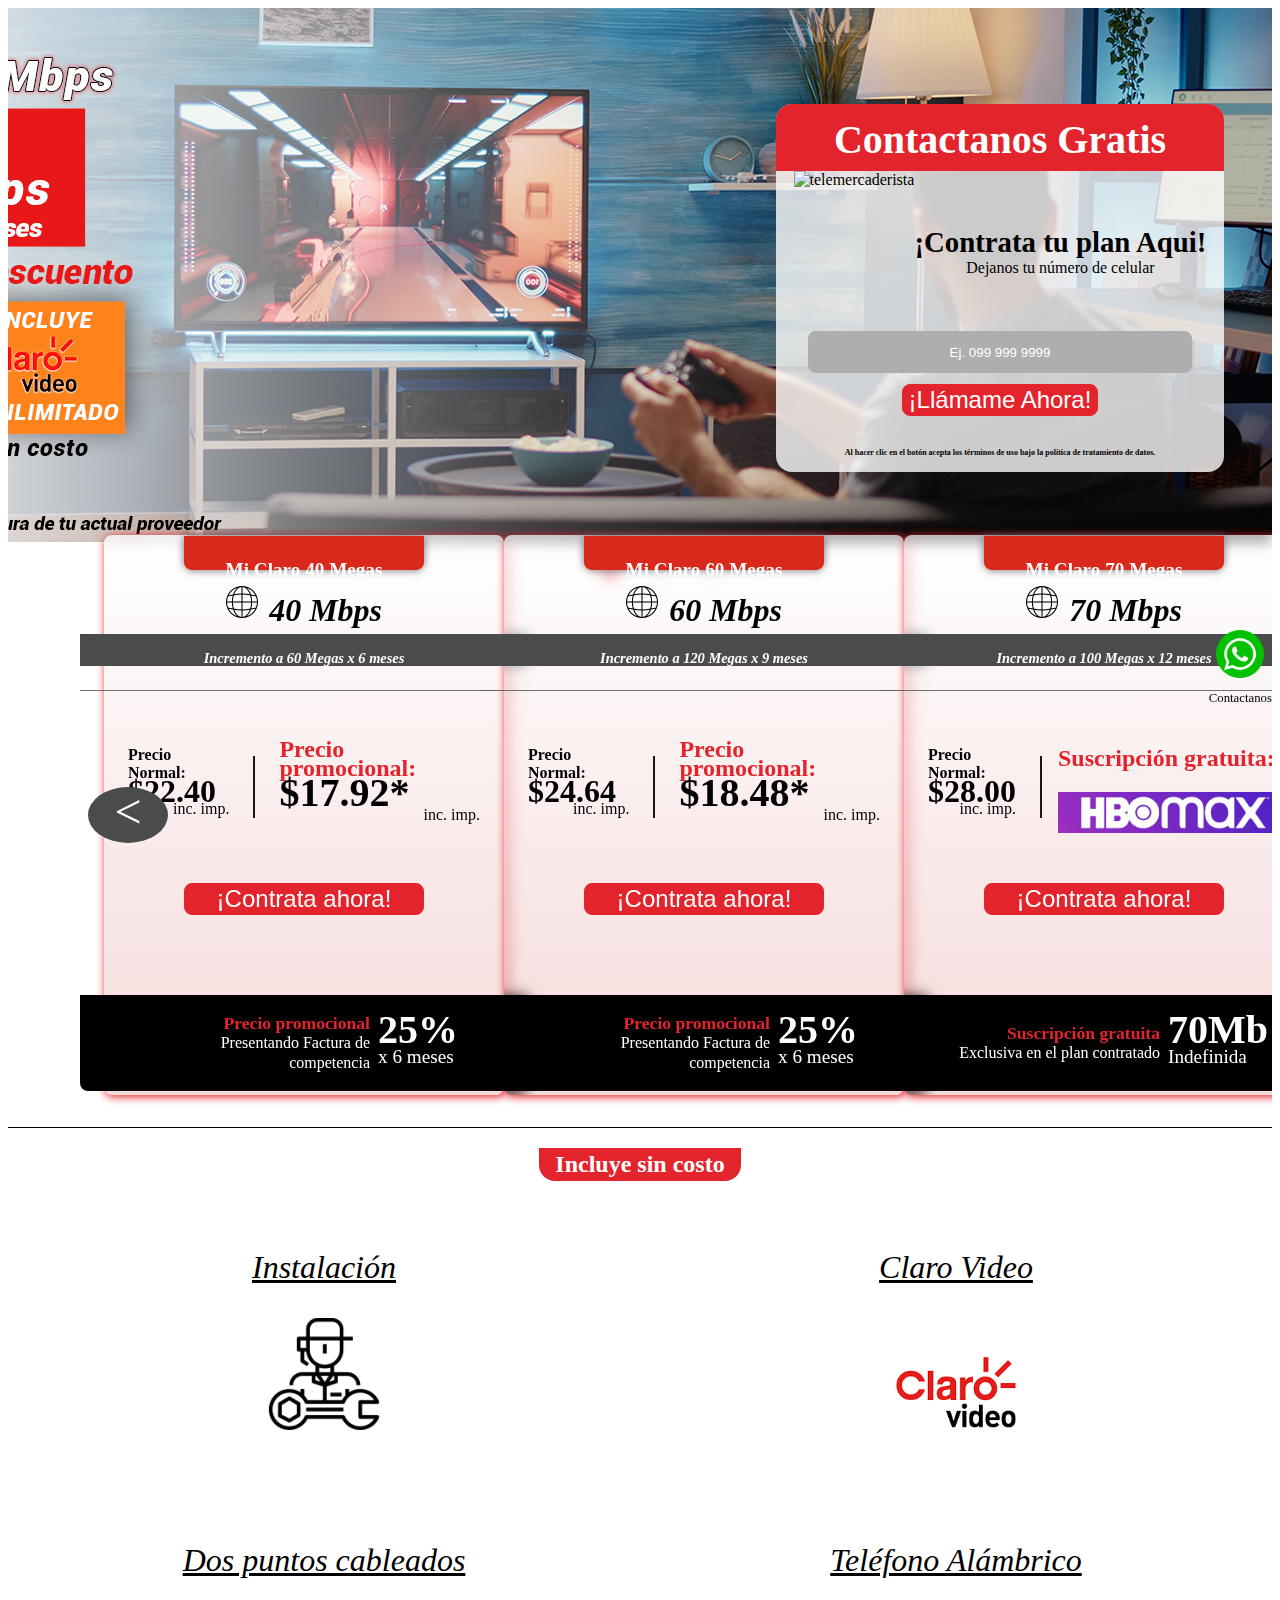
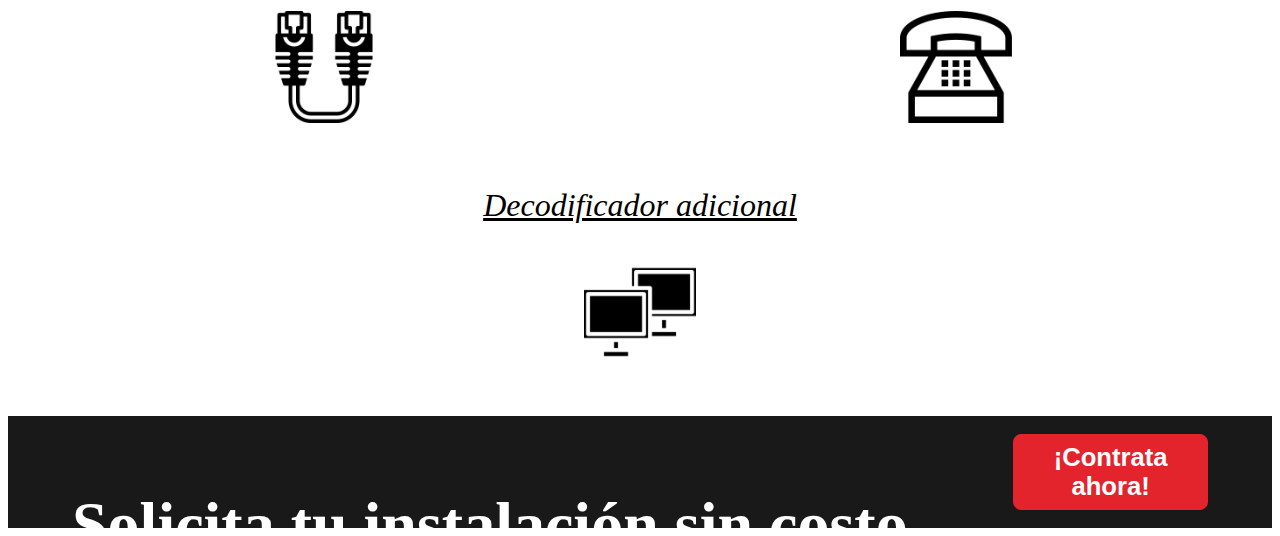
==== commit 2f8c9f17: "modificacion botones carru" ====
--- a/Index.html
+++ b/Index.html
@@ -53,8 +53,10 @@
             </div>
         </section>
         <section class="planes-hogar">
+            <div class="btn-mov">
                 <div class="carrusel-btn btn-left">&#60;</div>
                 <div class="carrusel-btn btn-right">&#62;</div>
+            </div>
                 <div class="contenedor-carrusel">
                     
                     <div class="container-plan">
--- a/CSS/styles.css
+++ b/CSS/styles.css
@@ -26,21 +26,6 @@
   background-color: #ffffff;
   color: #E4242D;
   box-shadow: 0 0 1rem #E4242D;
-}
-
-.carrusel-btn {
-  display: flex;
-  justify-content: center;
-  align-items: center;
-  height: 3rem;
-  width: 3rem;
-  background-color: #494B4D;
-  color: #ffffff;
-  border-radius: 100%;
-  font-size: 3rem;
-  padding: 0 1rem 0.5rem;
-  position: absolute;
-  cursor: pointer;
 }
 
 .btn-left {
@@ -465,6 +450,29 @@
   font-size: 0.8rem;
 }
 
+.btn-mov {
+  position: absolute;
+  width: 33.3333333333%;
+  display: flex;
+  height: 100%;
+  justify-content: space-between;
+  align-items: center;
+  padding: 0 5rem;
+}
+.btn-mov .carrusel-btn {
+  display: flex;
+  justify-content: center;
+  align-items: center;
+  height: 3rem;
+  width: 3rem;
+  background-color: #494B4D;
+  color: #ffffff;
+  border-radius: 100%;
+  font-size: 3rem;
+  padding: 0 1rem 0.5rem;
+  cursor: pointer;
+}
+
 .planes-hogar {
   position: relative;
   margin-top: 2rem;
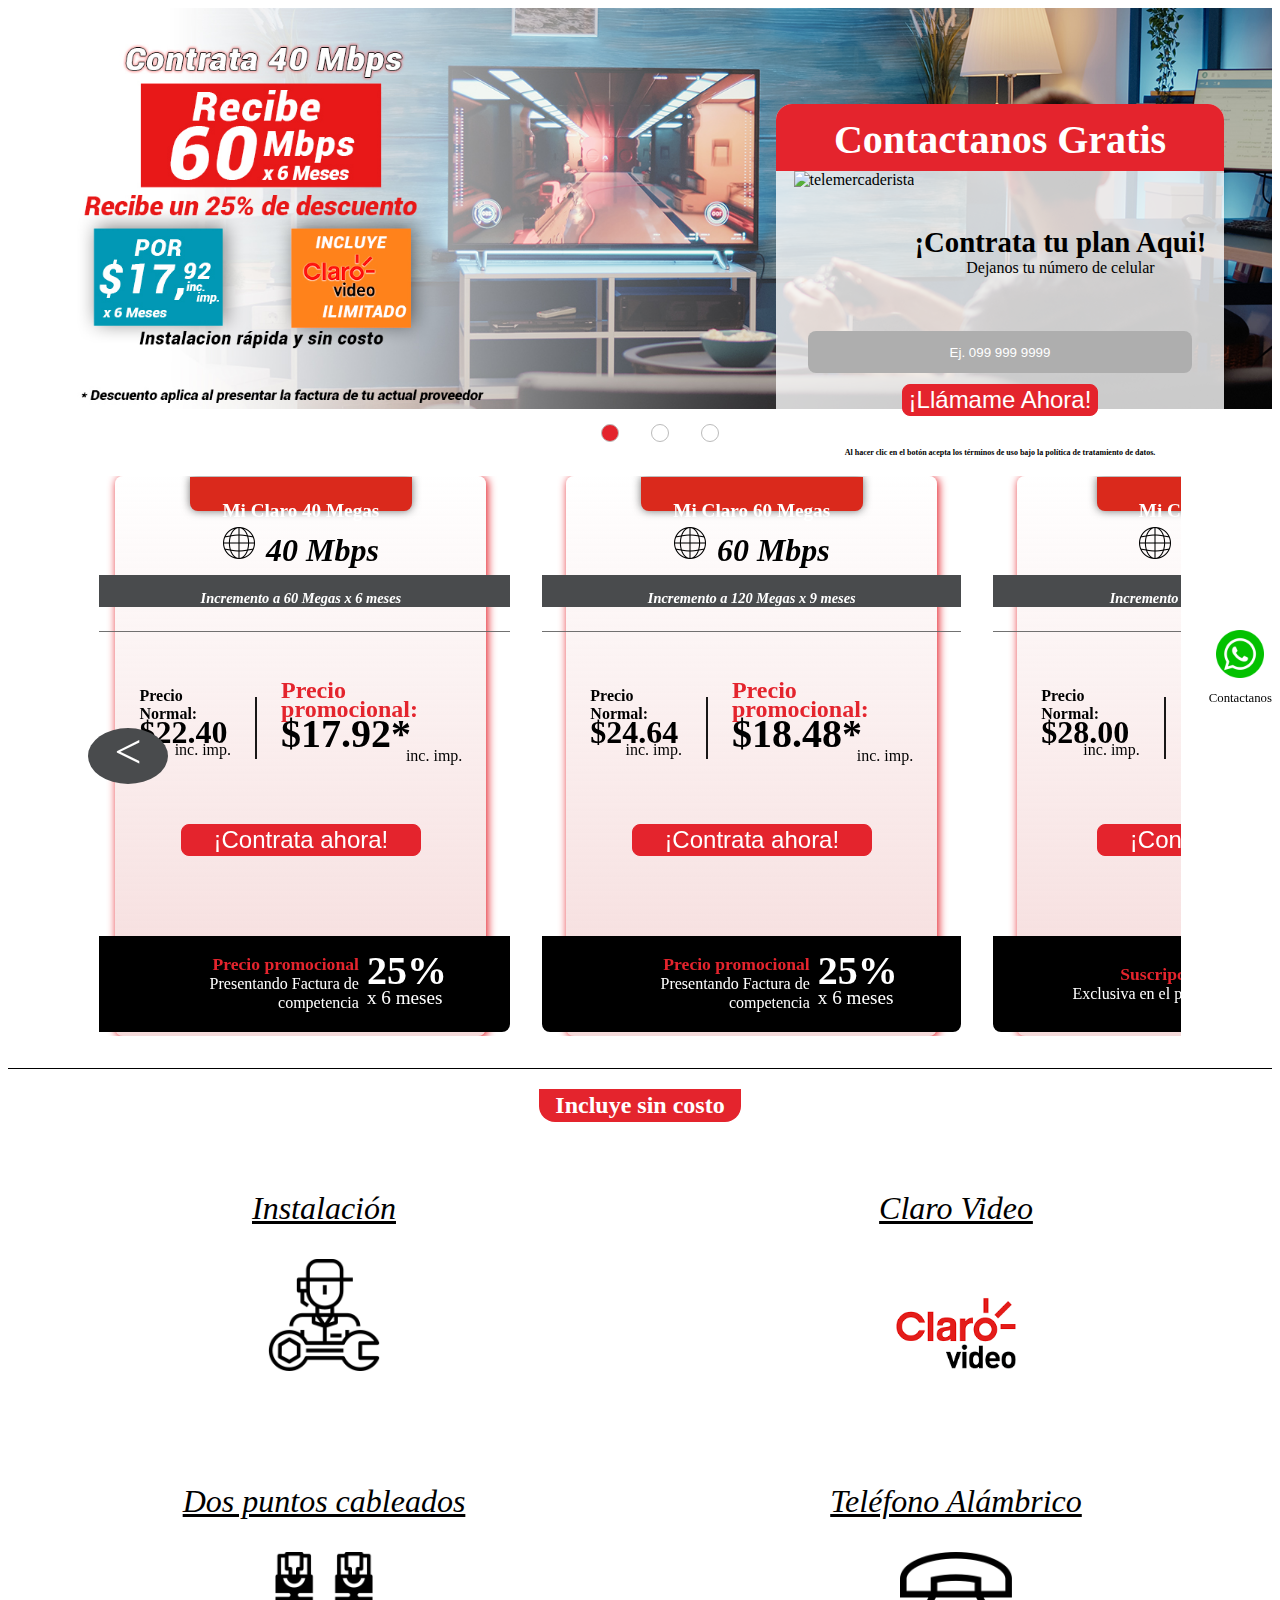
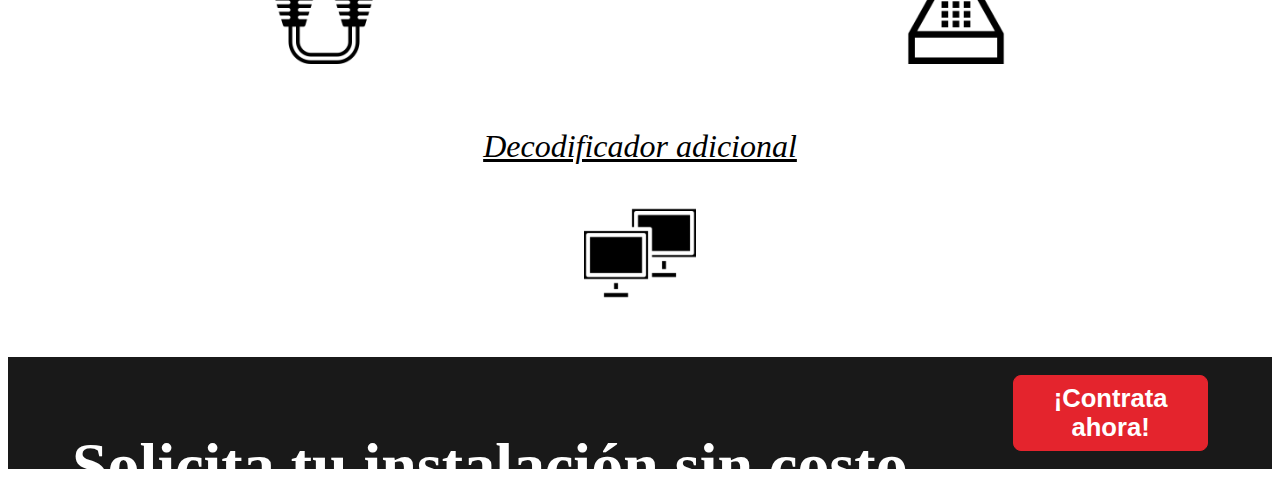
==== commit e6653232: "modificacion banner planes" ====
--- a/Index.html
+++ b/Index.html
@@ -21,7 +21,7 @@
             <div class="menu-list"></div>
             <div class="buttom-cta"></div>
         </nav>
-        <section class="carrusel-hogar">
+        <section id="bannerpromo" class="carrusel-hogar">
             <form class="contactanos-form">
                 <div class="titulo"><h3>Contactanos Gratis</h3></div>
                 <div class="contenido">
@@ -39,7 +39,7 @@
             </form>
             <div class="cont-carrusel">
                 <div class="imagenes">
-                    <img  class="img activo" src="/Media/img/Banner Landing40.jpg" alt="1Play 40">
+                    <img id="img"  class="img activo" src="/Media/img/Banner Landing40.jpg" alt="1Play 40">
                     <img  class="img" src="/Media/img/Banner Landing2play.jpg" alt="2Play 50 +OTT">
                     <img  class="img" src="/Media/img/Baner Landing60.jpg" alt="1Play 60">
                 </div>
@@ -52,13 +52,12 @@
                 </div>
             </div>
         </section>
-        <section class="planes-hogar">
+        <section id="planes-hogar" class="planes-hogar">  
             <div class="btn-mov">
                 <div class="carrusel-btn btn-left">&#60;</div>
                 <div class="carrusel-btn btn-right">&#62;</div>
             </div>
                 <div class="contenedor-carrusel">
-                    
                     <div class="container-plan">
                         <div class="plan-card-dsc"> <!--Plan 40 -->
                             <div class="title-plan">
@@ -170,8 +169,6 @@
                                 </div>
                             </div>
                         </div>
-                    </div>
-                    <div class="container-plan">
                         <div class="plan-card-dsc"> <!--Plan 85 -->
                             <div class="title-plan">
                                 <h3>Mi Claro 85 Megas </h3>
@@ -209,7 +206,7 @@
                                 </div>
                             </div>
                         </div>
-                        <div class="plan-card-dsc">  <!--Plan 100 -->  
+                        <div class="plan-card-dsc">  <!--Plan 100 -->
                             <div class="title-plan">
                                 <h3>Mi Claro 100 Megas </h3>
                             </div>
@@ -246,7 +243,7 @@
                                 </div>
                             </div>
                         </div>
-                        <div class="plan-card-dsc">  <!--Plan 150 -->  
+                        <div class="plan-card-dsc">  <!--Plan 150-->
                             <div class="title-plan">
                                 <h3>Mi Claro 150 Megas </h3>
                             </div>
@@ -255,12 +252,12 @@
                                 <p>150 Mbps</p>
                             </div>
                             <div class="promo-speed">
-                                <p>Incremento a 150 Megas x 12 meses</p>
-                            </div>
-                            <div class="value">
-                                <div class="value-speed">
-                                    <p class="text-normal">Precio Normal:</p>
-                                    <p class="val-normal">$47.04</p>
+                                <p>Incremento a 250 Megas x 12 meses</p>
+                            </div>
+                            <div class="value">
+                                <div class="value-speed">
+                                    <p class="text-normal">Precio Normal:</p>
+                                    <p class="val-normal">$42.56</p>
                                     <p class="imp">inc. imp.</p>
                                 </div>
                                 <div class="img-promo">
@@ -282,9 +279,236 @@
                                 </div>
                             </div>
                         </div>
+                        <div class="plan-card-dsc"> <!--Plan 200-->
+                            <div class="title-plan">
+                                <h3>Mi Claro 200 Megas </h3>
+                            </div>
+                            <div class="speed">
+                                <img src="/Media/img/language.png" alt="red">
+                                <p>200 Mbps</p>
+                            </div>
+                            <div class="promo-speed">
+                                <p>Incremento a 300 Megas x 12 meses</p>
+                            </div>
+                            <div class="value">
+                                <div class="value-speed">
+                                    <p class="text-normal">Precio Normal:</p>
+                                    <p class="val-normal">$61.60</p>
+                                    <p class="imp">inc. imp.</p>
+                                </div>
+                                <div class="value-promo">
+                                    <p class="text-promo">Precio promocional:</p>
+                                    <p class="val-promo">$46.20*</p>
+                                    <p class="imp">inc. imp.</p>
+                                </div>
+                            </div>
+                            <button class="contactanos">
+                                ¡Contrata ahora!
+                            </button>
+                            <div class="descrip-desc">
+                                <div class="text-desc">
+                                    <p class="text-promo">Precio promocional</p>
+                                    <p>Presentando Factura de competencia</p>
+                                </div>
+                                <div class="porcen-desc">
+                                    <p class="value-desc">25%</p>
+                                    <p class="time-desc">x 9 meses</p>
+                                </div>
+                            </div>
+                        </div>
+                        <div class="plan-card-dsc">  <!--Plan 500 --> 
+                            <div class="title-plan">
+                                <h3>Mi Claro 500 Megas </h3>
+                            </div>
+                            <div class="speed">
+                                <img src="/Media/img/language.png" alt="red">
+                                <p>500 Mbps</p>
+                            </div>
+                            <div class="promo-speed">
+                                <!-- <p>Incremento a 200 Megas x 12 meses</p>--> 
+                            </div>
+                            <div class="value">
+                                <div class="value-speed">
+                                    <p class="text-normal">Precio Normal:</p>
+                                    <p class="val-normal">$140.00</p>
+                                    <p class="imp">inc. imp.</p>
+                                </div>
+                                <div class="img-promo">
+                                    <p class="text-promo">Suscripción gratuita:</p>
+                                    <img src="../Media/img/HBOMax2.jpg" alt="HBO MAX">
+                                </div>
+                                <!-- <div class="value-promo">
+                                    <p class="text-promo">Precio promocional:</p>
+                                    <p class="val-promo">$23.52*</p>
+                                    <p class="imp">inc. imp.</p>
+                                </div> -->
+                            </div>
+                            <button class="contactanos">
+                                ¡Contrata ahora!
+                            </button>
+                            <div class="descrip-desc">
+                                    <div class="text-desc">
+                                        <p class="text-promo">Suscripción gratuita</p>
+                                        <p>Exclusiva en el plan contratado</p>
+                                    </div>
+                                    <div class="porcen-desc">
+                                        <p class="value-desc">500Mb</p>
+                                        <p class="time-desc">Indefinida</p>
+                                    </div>
+                            </div>
+                        </div>
+                        <div class="plan-card-dsc">  <!--Plan 1GB -->
+                            <div class="title-plan">
+                                <h3>Mi Claro 1 Giga </h3>
+                            </div>
+                            <div class="speed">
+                                <img src="/Media/img/language.png" alt="red">
+                                <p>1 Giga</p>
+                            </div>
+                            <div class="promo-speed">
+                                <!-- <p>Incremento a 150 Megas x 12 meses</p>-->
+                            </div>
+                            <div class="value">
+                                <div class="value-speed">
+                                    <p class="text-normal">Precio Normal:</p>
+                                    <p class="val-normal">$219.40</p>
+                                    <p class="imp">inc. imp.</p>
+                                </div>
+                                <div class="img-promo">
+                                    <p class="text-promo">Suscripción gratuita:</p>
+                                    <img src="../Media/img/HBOMax2.jpg" alt="HBO MAX">
+                                </div>
+                            </div>
+                            <button class="contactanos">
+                                ¡Contrata ahora!
+                            </button>
+                            <div class="descrip-desc">
+                                <div class="text-desc">
+                                    <p class="text-promo">Suscripción gratuita</p>
+                                    <p>Exclusiva en el plan contratado</p>
+                                </div>
+                                <div class="porcen-desc">
+                                    <p class="value-desc">1 Giga</p>
+                                    <p class="time-desc">Indefinida</p>
+                                </div>
+                            </div>
+                        </div>
+                        </div>
+                    </div>
+                    <!-- <div class="container-plan">
+                        <div class="plan-card-dsc"> <!--Plan 85
+                            <div class="title-plan">
+                                <h3>Mi Claro 85 Megas </h3>
+                            </div>
+                            <div class="speed">
+                                <img src="/Media/img/language.png" alt="red">
+                                <p>85 Mbps</p>
+                            </div>
+                            <div class="promo-speed">
+                                <p>Incremento a 120 Megas x 12 meses</p>
+                            </div>
+                            <div class="value">
+                                <div class="value-speed">
+                                    <p class="text-normal">Precio Normal:</p>
+                                    <p class="val-normal">$29.12</p>
+                                    <p class="imp">inc. imp.</p>
+                                </div>
+                                <div class="value-promo">
+                                    <p class="text-promo">Precio promocional:</p>
+                                    <p class="val-promo">$21.84*</p>
+                                    <p class="imp">inc. imp.</p>
+                                </div>
+                            </div>
+                            <button class="contactanos">
+                                ¡Contrata ahora!
+                            </button>
+                            <div class="descrip-desc">
+                                <div class="text-desc">
+                                    <p class="text-promo">Precio promocional</p>
+                                    <p>Presentando Factura de competencia</p>
+                                </div>
+                                <div class="porcen-desc">
+                                    <p class="value-desc">25%</p>
+                                    <p class="time-desc">x 9 meses</p>
+                                </div>
+                            </div>
+                        </div>
+                        <div class="plan-card-dsc">  <!--Plan 100
+                            <div class="title-plan">
+                                <h3>Mi Claro 100 Megas </h3>
+                            </div>
+                            <div class="speed">
+                                <img src="/Media/img/language.png" alt="red">
+                                <p>100 Mbps</p>
+                            </div>
+                            <div class="promo-speed">
+                                <p>Incremento a 200 Megas x 12 meses</p>
+                            </div>
+                            <div class="value">
+                                <div class="value-speed">
+                                    <p class="text-normal">Precio Normal:</p>
+                                    <p class="val-normal">$31.36</p>
+                                    <p class="imp">inc. imp.</p>
+                                </div>
+                                <div class="value-promo">
+                                    <p class="text-promo">Precio promocional:</p>
+                                    <p class="val-promo">$23.52*</p>
+                                    <p class="imp">inc. imp.</p>
+                                </div>
+                            </div>
+                            <button class="contactanos">
+                                ¡Contrata ahora!
+                            </button>
+                            <div class="descrip-desc">
+                                <div class="text-desc">
+                                    <p class="text-promo">Precio promocional</p>
+                                    <p>Presentando Factura de competencia</p>
+                                </div>
+                                <div class="porcen-desc">
+                                    <p class="value-desc">25%</p>
+                                    <p class="time-desc">x 9 meses</p>
+                                </div>
+                            </div>
+                        </div>
+                        <div class="plan-card-dsc">  <!--Plan 150
+                            <div class="title-plan">
+                                <h3>Mi Claro 150 Megas </h3>
+                            </div>
+                            <div class="speed">
+                                <img src="/Media/img/language.png" alt="red">
+                                <p>150 Mbps</p>
+                            </div>
+                            <div class="promo-speed">
+                                <p>Incremento a 150 Megas x 12 meses</p>
+                            </div>
+                            <div class="value">
+                                <div class="value-speed">
+                                    <p class="text-normal">Precio Normal:</p>
+                                    <p class="val-normal">$47.04</p>
+                                    <p class="imp">inc. imp.</p>
+                                </div>
+                                <div class="img-promo">
+                                    <p class="text-promo">Suscripción gratuita:</p>
+                                    <img src="../Media/img/HBOMax2.jpg" alt="HBO MAX">
+                                </div>
+                            </div>
+                            <button class="contactanos">
+                                ¡Contrata ahora!
+                            </button>
+                            <div class="descrip-desc">
+                                <div class="text-desc">
+                                    <p class="text-promo">Suscripción gratuita</p>
+                                    <p>Exclusiva en el plan contratado</p>
+                                </div>
+                                <div class="porcen-desc">
+                                    <p class="value-desc">150Mb</p>
+                                    <p class="time-desc">Indefinida</p>
+                                </div>
+                            </div>
+                        </div>
                     </div>
                     <div class="container-plan">
-                    <div class="plan-card-dsc"> <!--Plan 200 -->
+                    <div class="plan-card-dsc"> <!--Plan 200
                     <div class="title-plan">
                         <h3>Mi Claro 200 Megas </h3>
                     </div>
@@ -321,7 +545,7 @@
                         </div>
                     </div>
                 </div>
-                    <div class="plan-card-dsc">  <!--Plan 500 -->   
+                    <div class="plan-card-dsc">  <!--Plan 500  
                     <div class="title-plan">
                         <h3>Mi Claro 500 Megas </h3>
                     </div>
@@ -330,7 +554,7 @@
                         <p>500 Mbps</p>
                     </div>
                     <div class="promo-speed">
-                        <!-- <p>Incremento a 200 Megas x 12 meses</p> -->
+                        <!-- <p>Incremento a 200 Megas x 12 meses</p> 
                     </div>
                     <div class="value">
                         <div class="value-speed">
@@ -346,7 +570,7 @@
                             <p class="text-promo">Precio promocional:</p>
                             <p class="val-promo">$23.52*</p>
                             <p class="imp">inc. imp.</p>
-                        </div> -->
+                        </div> 
                     </div>
                     <button class="contactanos">
                         ¡Contrata ahora!
@@ -362,7 +586,7 @@
                             </div>
                     </div>
                 </div>
-                <div class="plan-card-dsc">  <!--Plan 1GB -->  
+                <div class="plan-card-dsc">  <!--Plan 1GB 
                     <div class="title-plan">
                         <h3>Mi Claro 1 Giga </h3>
                     </div>
@@ -371,7 +595,7 @@
                         <p>1 Giga</p>
                     </div>
                     <div class="promo-speed">
-                        <!-- <p>Incremento a 150 Megas x 12 meses</p> -->
+                        <!-- <p>Incremento a 150 Megas x 12 meses</p>
                     </div>
                     <div class="value">
                         <div class="value-speed">
@@ -398,8 +622,7 @@
                         </div>
                     </div>
                 </div>
-                </div>
-
+                </div> -->
         </div>
         </section>
         <section class="benefits">
@@ -443,6 +666,7 @@
     <script src="https://cdn.jsdelivr.net/npm/@popperjs/core@2.11.7/dist/umd/popper.min.js" integrity="sha384-zYPOMqeu1DAVkHiLqWBUTcbYfZ8osu1Nd6Z89ify25QV9guujx43ITvfi12/QExE" crossorigin="anonymous"></script>
     <script src="https://cdn.jsdelivr.net/npm/bootstrap@5.3.0-alpha3/dist/js/bootstrap.min.js" integrity="sha384-Y4oOpwW3duJdCWv5ly8SCFYWqFDsfob/3GkgExXKV4idmbt98QcxXYs9UoXAB7BZ" crossorigin="anonymous"></script>
     <script src="/JavaScript/efectos.js"></script>
+    <script src="/JavaScript/responsive.js"></script>
 </body>
 
 </html>--- a/CSS/styles.css
+++ b/CSS/styles.css
@@ -128,17 +128,13 @@
   margin-top: -1rem;
   display: flex;
   flex-direction: column;
-  padding: 0 1rem;
+  padding: 0 1.5rem;
 }
 .plan-card-dsc .value .img-promo .text-promo {
   line-height: 1.2rem;
   font-size: 1.5rem;
   color: #E4242D;
   font-weight: 800;
-}
-.plan-card-dsc .value .img-promo img {
-  width: 100%;
-  height: 40%;
 }
 .plan-card-dsc .value .value-promo {
   padding: 0 1.5rem;
@@ -304,9 +300,11 @@
   }
 }
 .cont-carrusel {
-  display: grid;
-  grid-template-columns: 1fr;
-  grid-template-rows: 16.8fr 1fr;
+  width: 100%;
+  height: 99%;
+  display: flex;
+  flex-direction: column;
+  justify-content: space-between;
 }
 .cont-carrusel .imagenes {
   position: relative;
@@ -314,6 +312,7 @@
   justify-content: right;
 }
 .cont-carrusel .imagenes img {
+  width: 95%;
   position: absolute;
   opacity: 0;
   transition: opacity 1s ease-in-out;
@@ -324,6 +323,7 @@
 .cont-carrusel .selectores {
   height: 2rem;
   width: 100%;
+  z-index: 1;
 }
 .cont-carrusel .selectores .puntos {
   display: flex;
@@ -452,7 +452,7 @@
 
 .btn-mov {
   position: absolute;
-  width: 33.3333333333%;
+  width: 100%;
   display: flex;
   height: 100%;
   justify-content: space-between;
@@ -477,18 +477,21 @@
   position: relative;
   margin-top: 2rem;
   display: flex;
-  width: 300%;
+  width: auto;
+  overflow: hidden;
 }
 .planes-hogar .contenedor-carrusel {
-  position: relative;
-  width: 100%;
-  display: flex;
+  display: flex;
+  justify-content: center;
+  width: 100%;
+  overflow: hidden;
 }
 .planes-hogar .contenedor-carrusel .container-plan {
-  width: 33.3333333333%;
-  display: flex;
-  justify-content: space-around;
-  padding: 0 6rem;
+  overflow: hidden;
+  width: 83%;
+  display: flex;
+  gap: 5rem;
+  padding: 0 1rem;
 }
 
 main {
@@ -521,7 +524,6 @@
 
 .carrusel-hogar {
   position: relative;
-  height: 55vh;
 }
 
 /*# sourceMappingURL=styles.css.map */
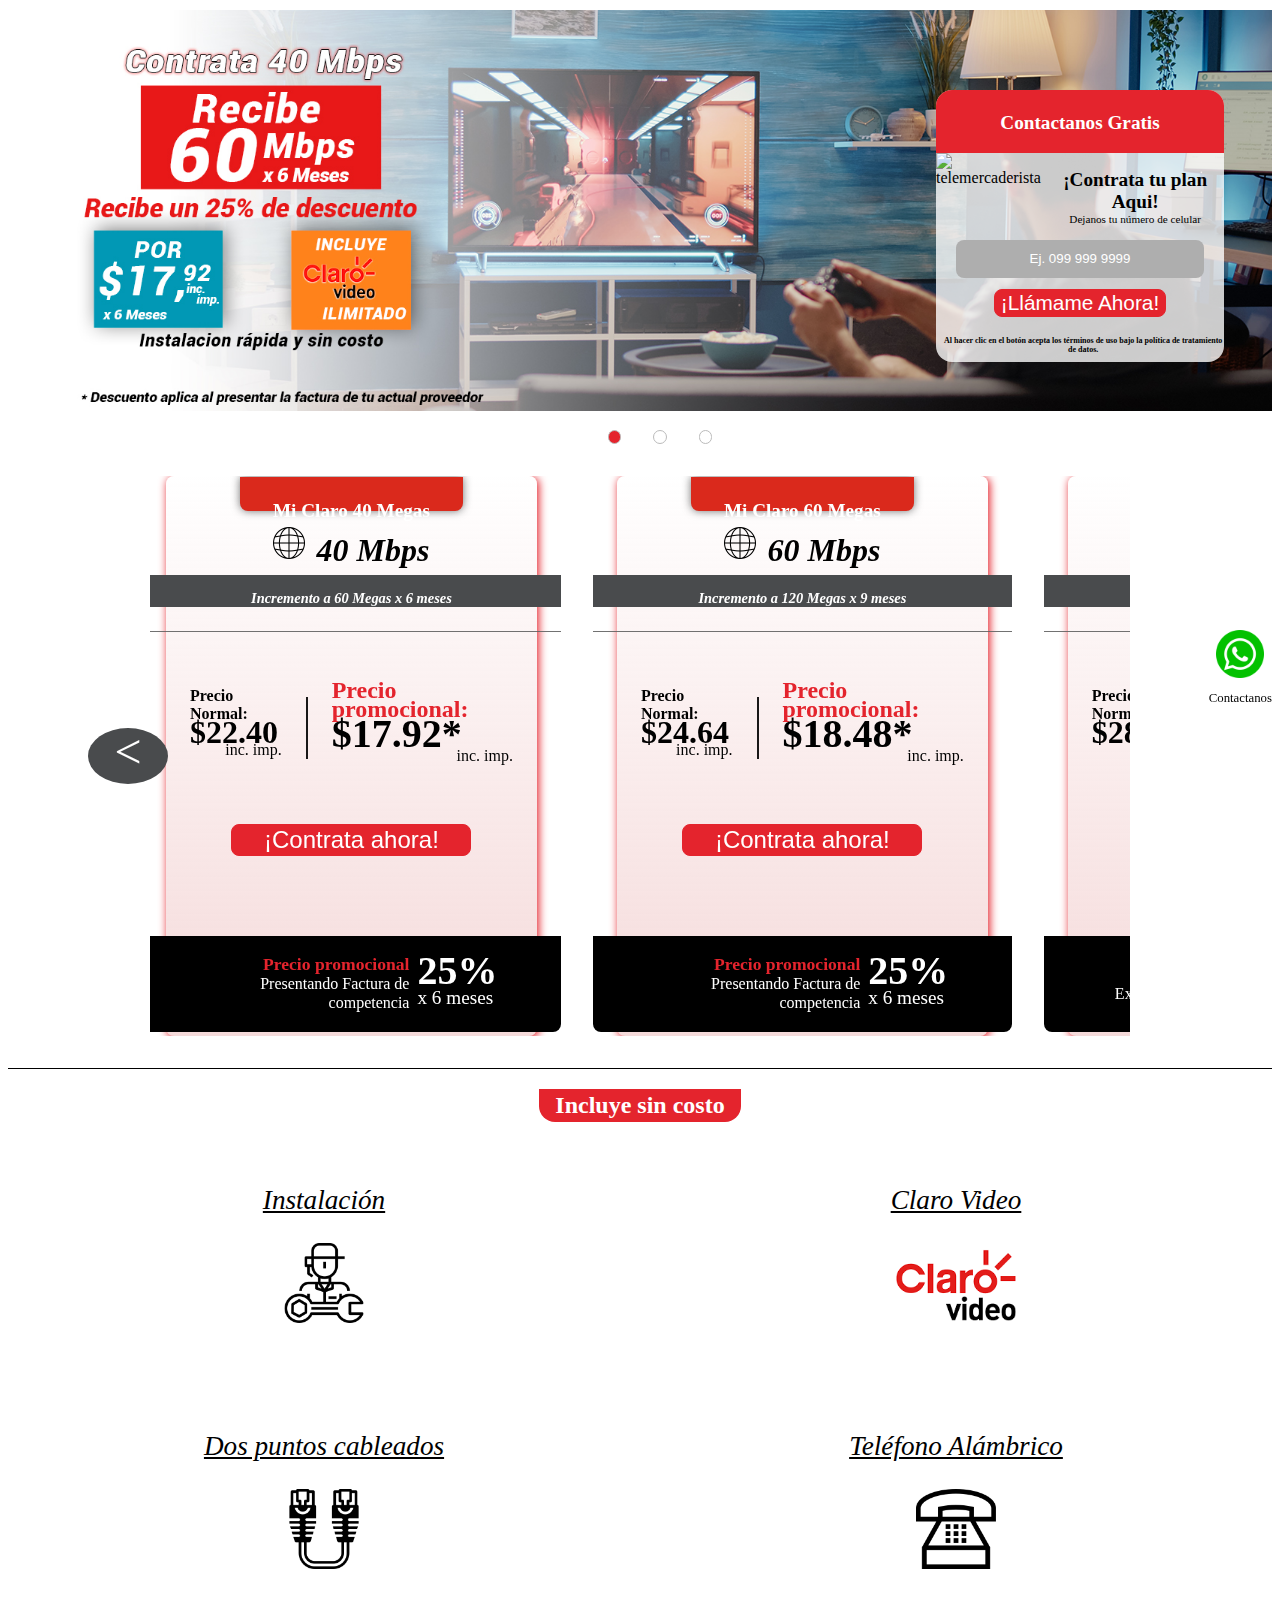
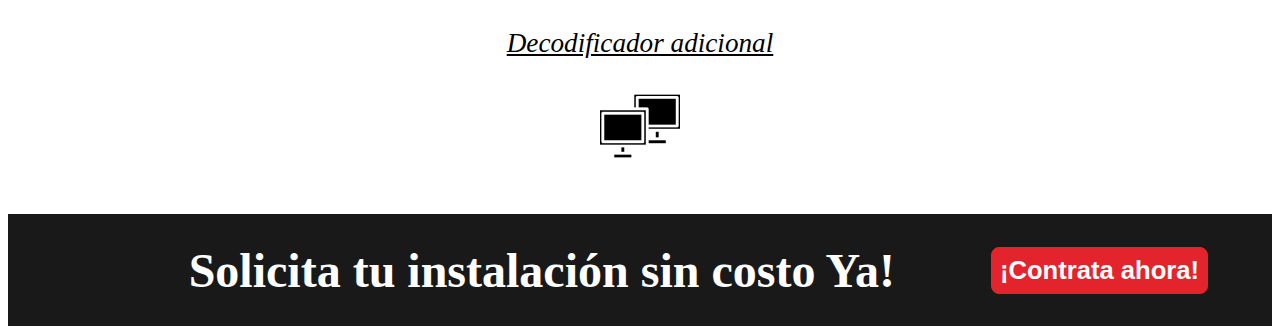
==== commit 515b076f: "responsive pantallas grandes" ====
--- a/Index.html
+++ b/Index.html
@@ -16,11 +16,11 @@
                 <p>Contactanos</p>
             </a>
         </div>
-        <nav class="menu-principal">
+        <!-- <nav class="menu-principal">
             <div class="logo-menu"></div>
             <div class="menu-list"></div>
             <div class="buttom-cta"></div>
-        </nav>
+        </nav> -->
         <section id="bannerpromo" class="carrusel-hogar">
             <form class="contactanos-form">
                 <div class="titulo"><h3>Contactanos Gratis</h3></div>
@@ -35,7 +35,9 @@
                 <button class="contactanos">
                     ¡Llámame Ahora!
                 </button>
-                <div class="terminos"><p>Al hacer clic en el botón acepta los términos de uso bajo la política de tratamiento de datos. </p></div>
+                <div class="terminos">
+                    <p>Al hacer clic en el botón acepta los términos de uso bajo la política de tratamiento de datos. </p>
+                </div>
             </form>
             <div class="cont-carrusel">
                 <div class="imagenes">
@@ -57,573 +59,345 @@
                 <div class="carrusel-btn btn-left">&#60;</div>
                 <div class="carrusel-btn btn-right">&#62;</div>
             </div>
-                <div class="contenedor-carrusel">
-                    <div class="container-plan">
-                        <div class="plan-card-dsc"> <!--Plan 40 -->
-                            <div class="title-plan">
-                                <h3>Mi Claro 40 Megas </h3>
-                            </div>
-                            <div class="speed">
-                                <img src="/Media/img/language.png" alt="red">
-                                <p>40 Mbps</p>
-                            </div>
-                            <div class="promo-speed">
-                                <p>Incremento a 60 Megas x 6 meses</p>
-                            </div>
-                            <div class="value">
-                                <div class="value-speed">
-                                    <p class="text-normal">Precio Normal:</p>
-                                    <p class="val-normal">$22.40</p>
-                                    <p class="imp">inc. imp.</p>
-                                </div>
-                                <div class="value-promo">
-                                    <p class="text-promo">Precio promocional:</p>
-                                    <p class="val-promo">$17.92*</p>
-                                    <p class="imp">inc. imp.</p>
-                                </div>
-                            </div>
-                            <button class="contactanos">
-                                ¡Contrata ahora!
-                            </button>
-                            <div class="descrip-desc">
-                                <div class="text-desc">
-                                    <p class="text-promo">Precio promocional</p>
-                                    <p>Presentando Factura de competencia</p>
-                                </div>
-                                <div class="porcen-desc">
-                                    <p class="value-desc">25%</p>
-                                    <p class="time-desc">x 6 meses</p>
-                                </div>
-                            </div>
-                        </div>
-                        <div class="plan-card-dsc">  <!--Plan 60 -->  
-                            <div class="title-plan">
-                                <h3>Mi Claro 60 Megas </h3>
-                            </div>
-                            <div class="speed">
-                                <img src="/Media/img/language.png" alt="red">
-                                <p>60 Mbps</p>
-                            </div>
-                            <div class="promo-speed">
-                                <p>Incremento a 120 Megas x 9 meses</p>
-                            </div>
-                            <div class="value">
-                                <div class="value-speed">
-                                    <p class="text-normal">Precio Normal:</p>
-                                    <p class="val-normal">$24.64</p>
-                                    <p class="imp">inc. imp.</p>
-                                </div>
-                                <div class="value-promo">
-                                    <p class="text-promo">Precio promocional:</p>
-                                    <p class="val-promo">$18.48*</p>
-                                    <p class="imp">inc. imp.</p>
-                                </div>
-                            </div>
-                            <button class="contactanos">
-                                ¡Contrata ahora!
-                            </button>
-                            <div class="descrip-desc">
-                                <div class="text-desc">
-                                    <p class="text-promo">Precio promocional</p>
-                                    <p>Presentando Factura de competencia</p>
-                                </div>
-                                <div class="porcen-desc">
-                                    <p class="value-desc">25%</p>
-                                    <p class="time-desc">x 6 meses</p>
-                                </div>
-                            </div>
-                        </div>
-                        <div class="plan-card-dsc">  <!--Plan 70 -->  
-                            <div class="title-plan">
-                                <h3>Mi Claro 70 Megas </h3>
-                            </div>
-                            <div class="speed">
-                                <img src="/Media/img/language.png" alt="red">
-                                <p>70 Mbps</p>
-                            </div>
-                            <div class="promo-speed">
-                                <p>Incremento a 100 Megas x 12 meses</p>
-                            </div>
-                            <div class="value">
-                                <div class="value-speed">
-                                    <p class="text-normal">Precio Normal:</p>
-                                    <p class="val-normal">$28.00</p>
-                                    <p class="imp">inc. imp.</p>
-                                </div>
-                                <div class="img-promo">
-                                    <p class="text-promo">Suscripción gratuita:</p>
-                                    <img src="../Media/img/HBOMax2.jpg" alt="HBO MAX">
-                                </div>
-                            </div>
-                            <button class="contactanos">
-                                ¡Contrata ahora!
-                            </button>
-                            <div class="descrip-desc">
+            <div class="contenedor-carrusel">
+                <div id="container-plan" class="container-plan">
+                    <div class="plan-card-dsc"> <!--Plan 40 -->
+                        <div class="title-plan">
+                            <h3>Mi Claro 40 Megas </h3>
+                        </div>
+                        <div class="speed">
+                            <img src="/Media/img/language.png" alt="red">
+                            <p>40 Mbps</p>
+                        </div>
+                        <div class="promo-speed">
+                            <p>Incremento a 60 Megas x 6 meses</p>
+                        </div>
+                        <div class="value">
+                            <div class="value-speed">
+                                <p class="text-normal">Precio Normal:</p>
+                                <p class="val-normal">$22.40</p>
+                                <p class="imp">inc. imp.</p>
+                            </div>
+                            <div class="value-promo">
+                                <p class="text-promo">Precio promocional:</p>
+                                <p class="val-promo">$17.92*</p>
+                                <p class="imp">inc. imp.</p>
+                            </div>
+                        </div>
+                        <button class="contactanos">
+                            ¡Contrata ahora!
+                        </button>
+                        <div class="descrip-desc">
+                            <div class="text-desc">
+                                <p class="text-promo">Precio promocional</p>
+                                <p>Presentando Factura de competencia</p>
+                            </div>
+                            <div class="porcen-desc">
+                                <p class="value-desc">25%</p>
+                                <p class="time-desc">x 6 meses</p>
+                            </div>
+                        </div>
+                    </div>
+                    <div class="plan-card-dsc">  <!--Plan 60 -->  
+                        <div class="title-plan">
+                            <h3>Mi Claro 60 Megas </h3>
+                        </div>
+                        <div class="speed">
+                            <img src="/Media/img/language.png" alt="red">
+                            <p>60 Mbps</p>
+                        </div>
+                        <div class="promo-speed">
+                            <p>Incremento a 120 Megas x 9 meses</p>
+                        </div>
+                        <div class="value">
+                            <div class="value-speed">
+                                <p class="text-normal">Precio Normal:</p>
+                                <p class="val-normal">$24.64</p>
+                                <p class="imp">inc. imp.</p>
+                            </div>
+                            <div class="value-promo">
+                                <p class="text-promo">Precio promocional:</p>
+                                <p class="val-promo">$18.48*</p>
+                                <p class="imp">inc. imp.</p>
+                            </div>
+                        </div>
+                        <button class="contactanos">
+                            ¡Contrata ahora!
+                        </button>
+                        <div class="descrip-desc">
+                            <div class="text-desc">
+                                <p class="text-promo">Precio promocional</p>
+                                <p>Presentando Factura de competencia</p>
+                            </div>
+                            <div class="porcen-desc">
+                                <p class="value-desc">25%</p>
+                                <p class="time-desc">x 6 meses</p>
+                            </div>
+                        </div>
+                    </div>
+                    <div class="plan-card-dsc">  <!--Plan 70 -->  
+                        <div class="title-plan">
+                            <h3>Mi Claro 70 Megas </h3>
+                        </div>
+                        <div class="speed">
+                            <img src="/Media/img/language.png" alt="red">
+                            <p>70 Mbps</p>
+                        </div>
+                        <div class="promo-speed">
+                            <p>Incremento a 100 Megas x 12 meses</p>
+                        </div>
+                        <div class="value">
+                            <div class="value-speed">
+                                <p class="text-normal">Precio Normal:</p>
+                                <p class="val-normal">$28.00</p>
+                                <p class="imp">inc. imp.</p>
+                            </div>
+                            <div class="img-promo">
+                                <p class="text-promo">Suscripción gratuita:</p>
+                                <img src="../Media/img/HBOMax2.jpg" alt="HBO MAX">
+                            </div>
+                        </div>
+                        <button class="contactanos">
+                            ¡Contrata ahora!
+                        </button>
+                        <div class="descrip-desc">
+                            <div class="text-desc">
+                                <p class="text-promo">Suscripción gratuita</p>
+                                <p>Exclusiva en el plan contratado</p>
+                            </div>
+                            <div class="porcen-desc">
+                                <p class="value-desc">70Mb</p>
+                                <p class="time-desc">Indefinida</p>
+                            </div>
+                        </div>
+                    </div>
+                    <div class="plan-card-dsc"> <!--Plan 85 -->
+                        <div class="title-plan">
+                            <h3>Mi Claro 85 Megas </h3>
+                        </div>
+                        <div class="speed">
+                            <img src="/Media/img/language.png" alt="red">
+                            <p>85 Mbps</p>
+                        </div>
+                        <div class="promo-speed">
+                            <p>Incremento a 120 Megas x 12 meses</p>
+                        </div>
+                        <div class="value">
+                            <div class="value-speed">
+                                <p class="text-normal">Precio Normal:</p>
+                                <p class="val-normal">$29.12</p>
+                                <p class="imp">inc. imp.</p>
+                            </div>
+                            <div class="value-promo">
+                                <p class="text-promo">Precio promocional:</p>
+                                <p class="val-promo">$21.84*</p>
+                                <p class="imp">inc. imp.</p>
+                            </div>
+                        </div>
+                        <button class="contactanos">
+                            ¡Contrata ahora!
+                        </button>
+                        <div class="descrip-desc">
+                            <div class="text-desc">
+                                <p class="text-promo">Precio promocional</p>
+                                <p>Presentando Factura de competencia</p>
+                            </div>
+                            <div class="porcen-desc">
+                                <p class="value-desc">25%</p>
+                                <p class="time-desc">x 9 meses</p>
+                            </div>
+                        </div>
+                    </div>
+                    <div class="plan-card-dsc">  <!--Plan 100 -->
+                        <div class="title-plan">
+                            <h3>Mi Claro 100 Megas </h3>
+                        </div>
+                        <div class="speed">
+                            <img src="/Media/img/language.png" alt="red">
+                            <p>100 Mbps</p>
+                        </div>
+                        <div class="promo-speed">
+                            <p>Incremento a 200 Megas x 12 meses</p>
+                        </div>
+                        <div class="value">
+                            <div class="value-speed">
+                                <p class="text-normal">Precio Normal:</p>
+                                <p class="val-normal">$31.36</p>
+                                <p class="imp">inc. imp.</p>
+                            </div>
+                            <div class="value-promo">
+                                <p class="text-promo">Precio promocional:</p>
+                                <p class="val-promo">$23.52*</p>
+                                <p class="imp">inc. imp.</p>
+                            </div>
+                        </div>
+                        <button class="contactanos">
+                            ¡Contrata ahora!
+                        </button>
+                        <div class="descrip-desc">
+                            <div class="text-desc">
+                                <p class="text-promo">Precio promocional</p>
+                                <p>Presentando Factura de competencia</p>
+                            </div>
+                            <div class="porcen-desc">
+                                <p class="value-desc">25%</p>
+                                <p class="time-desc">x 9 meses</p>
+                            </div>
+                        </div>
+                    </div>
+                    <div class="plan-card-dsc">  <!--Plan 150-->
+                        <div class="title-plan">
+                            <h3>Mi Claro 150 Megas </h3>
+                        </div>
+                        <div class="speed">
+                            <img src="/Media/img/language.png" alt="red">
+                            <p>150 Mbps</p>
+                        </div>
+                        <div class="promo-speed">
+                            <p>Incremento a 250 Megas x 12 meses</p>
+                        </div>
+                        <div class="value">
+                            <div class="value-speed">
+                                <p class="text-normal">Precio Normal:</p>
+                                <p class="val-normal">$42.56</p>
+                                <p class="imp">inc. imp.</p>
+                            </div>
+                            <div class="img-promo">
+                                <p class="text-promo">Suscripción gratuita:</p>
+                                <img src="../Media/img/HBOMax2.jpg" alt="HBO MAX">
+                            </div>
+                        </div>
+                        <button class="contactanos">
+                            ¡Contrata ahora!
+                        </button>
+                        <div class="descrip-desc">
+                            <div class="text-desc">
+                                <p class="text-promo">Suscripción gratuita</p>
+                                <p>Exclusiva en el plan contratado</p>
+                            </div>
+                            <div class="porcen-desc">
+                                <p class="value-desc">150Mb</p>
+                                <p class="time-desc">Indefinida</p>
+                            </div>
+                        </div>
+                    </div>
+                    <div class="plan-card-dsc"> <!--Plan 200-->
+                        <div class="title-plan">
+                            <h3>Mi Claro 200 Megas </h3>
+                        </div>
+                        <div class="speed">
+                            <img src="/Media/img/language.png" alt="red">
+                            <p>200 Mbps</p>
+                        </div>
+                        <div class="promo-speed">
+                            <p>Incremento a 300 Megas x 12 meses</p>
+                        </div>
+                        <div class="value">
+                            <div class="value-speed">
+                                <p class="text-normal">Precio Normal:</p>
+                                <p class="val-normal">$61.60</p>
+                                <p class="imp">inc. imp.</p>
+                            </div>
+                            <div class="value-promo">
+                                <p class="text-promo">Precio promocional:</p>
+                                <p class="val-promo">$46.20*</p>
+                                <p class="imp">inc. imp.</p>
+                            </div>
+                        </div>
+                        <button class="contactanos">
+                            ¡Contrata ahora!
+                        </button>
+                        <div class="descrip-desc">
+                            <div class="text-desc">
+                                <p class="text-promo">Precio promocional</p>
+                                <p>Presentando Factura de competencia</p>
+                            </div>
+                            <div class="porcen-desc">
+                                <p class="value-desc">25%</p>
+                                <p class="time-desc">x 9 meses</p>
+                            </div>
+                        </div>
+                    </div>
+                    <div class="plan-card-dsc">  <!--Plan 500 --> 
+                        <div class="title-plan">
+                            <h3>Mi Claro 500 Megas </h3>
+                        </div>
+                        <div class="speed">
+                            <img src="/Media/img/language.png" alt="red">
+                            <p>500 Mbps</p>
+                        </div>
+                        <div class="promo-speed">
+                            <!-- <p>Incremento a 200 Megas x 12 meses</p>--> 
+                        </div>
+                        <div class="value">
+                            <div class="value-speed">
+                                <p class="text-normal">Precio Normal:</p>
+                                <p class="val-normal">$140.00</p>
+                                <p class="imp">inc. imp.</p>
+                            </div>
+                            <div class="img-promo">
+                                <p class="text-promo">Suscripción gratuita:</p>
+                                <img src="../Media/img/HBOMax2.jpg" alt="HBO MAX">
+                            </div>
+                            <!-- <div class="value-promo">
+                                <p class="text-promo">Precio promocional:</p>
+                                <p class="val-promo">$23.52*</p>
+                                <p class="imp">inc. imp.</p>
+                            </div> -->
+                        </div>
+                        <button class="contactanos">
+                            ¡Contrata ahora!
+                        </button>
+                        <div class="descrip-desc">
                                 <div class="text-desc">
                                     <p class="text-promo">Suscripción gratuita</p>
                                     <p>Exclusiva en el plan contratado</p>
                                 </div>
                                 <div class="porcen-desc">
-                                    <p class="value-desc">70Mb</p>
+                                    <p class="value-desc">500Mb</p>
                                     <p class="time-desc">Indefinida</p>
                                 </div>
-                            </div>
-                        </div>
-                        <div class="plan-card-dsc"> <!--Plan 85 -->
-                            <div class="title-plan">
-                                <h3>Mi Claro 85 Megas </h3>
-                            </div>
-                            <div class="speed">
-                                <img src="/Media/img/language.png" alt="red">
-                                <p>85 Mbps</p>
-                            </div>
-                            <div class="promo-speed">
-                                <p>Incremento a 120 Megas x 12 meses</p>
-                            </div>
-                            <div class="value">
-                                <div class="value-speed">
-                                    <p class="text-normal">Precio Normal:</p>
-                                    <p class="val-normal">$29.12</p>
-                                    <p class="imp">inc. imp.</p>
-                                </div>
-                                <div class="value-promo">
-                                    <p class="text-promo">Precio promocional:</p>
-                                    <p class="val-promo">$21.84*</p>
-                                    <p class="imp">inc. imp.</p>
-                                </div>
-                            </div>
-                            <button class="contactanos">
-                                ¡Contrata ahora!
-                            </button>
-                            <div class="descrip-desc">
-                                <div class="text-desc">
-                                    <p class="text-promo">Precio promocional</p>
-                                    <p>Presentando Factura de competencia</p>
-                                </div>
-                                <div class="porcen-desc">
-                                    <p class="value-desc">25%</p>
-                                    <p class="time-desc">x 9 meses</p>
-                                </div>
-                            </div>
-                        </div>
-                        <div class="plan-card-dsc">  <!--Plan 100 -->
-                            <div class="title-plan">
-                                <h3>Mi Claro 100 Megas </h3>
-                            </div>
-                            <div class="speed">
-                                <img src="/Media/img/language.png" alt="red">
-                                <p>100 Mbps</p>
-                            </div>
-                            <div class="promo-speed">
-                                <p>Incremento a 200 Megas x 12 meses</p>
-                            </div>
-                            <div class="value">
-                                <div class="value-speed">
-                                    <p class="text-normal">Precio Normal:</p>
-                                    <p class="val-normal">$31.36</p>
-                                    <p class="imp">inc. imp.</p>
-                                </div>
-                                <div class="value-promo">
-                                    <p class="text-promo">Precio promocional:</p>
-                                    <p class="val-promo">$23.52*</p>
-                                    <p class="imp">inc. imp.</p>
-                                </div>
-                            </div>
-                            <button class="contactanos">
-                                ¡Contrata ahora!
-                            </button>
-                            <div class="descrip-desc">
-                                <div class="text-desc">
-                                    <p class="text-promo">Precio promocional</p>
-                                    <p>Presentando Factura de competencia</p>
-                                </div>
-                                <div class="porcen-desc">
-                                    <p class="value-desc">25%</p>
-                                    <p class="time-desc">x 9 meses</p>
-                                </div>
-                            </div>
-                        </div>
-                        <div class="plan-card-dsc">  <!--Plan 150-->
-                            <div class="title-plan">
-                                <h3>Mi Claro 150 Megas </h3>
-                            </div>
-                            <div class="speed">
-                                <img src="/Media/img/language.png" alt="red">
-                                <p>150 Mbps</p>
-                            </div>
-                            <div class="promo-speed">
-                                <p>Incremento a 250 Megas x 12 meses</p>
-                            </div>
-                            <div class="value">
-                                <div class="value-speed">
-                                    <p class="text-normal">Precio Normal:</p>
-                                    <p class="val-normal">$42.56</p>
-                                    <p class="imp">inc. imp.</p>
-                                </div>
-                                <div class="img-promo">
-                                    <p class="text-promo">Suscripción gratuita:</p>
-                                    <img src="../Media/img/HBOMax2.jpg" alt="HBO MAX">
-                                </div>
-                            </div>
-                            <button class="contactanos">
-                                ¡Contrata ahora!
-                            </button>
-                            <div class="descrip-desc">
-                                <div class="text-desc">
-                                    <p class="text-promo">Suscripción gratuita</p>
-                                    <p>Exclusiva en el plan contratado</p>
-                                </div>
-                                <div class="porcen-desc">
-                                    <p class="value-desc">150Mb</p>
-                                    <p class="time-desc">Indefinida</p>
-                                </div>
-                            </div>
-                        </div>
-                        <div class="plan-card-dsc"> <!--Plan 200-->
-                            <div class="title-plan">
-                                <h3>Mi Claro 200 Megas </h3>
-                            </div>
-                            <div class="speed">
-                                <img src="/Media/img/language.png" alt="red">
-                                <p>200 Mbps</p>
-                            </div>
-                            <div class="promo-speed">
-                                <p>Incremento a 300 Megas x 12 meses</p>
-                            </div>
-                            <div class="value">
-                                <div class="value-speed">
-                                    <p class="text-normal">Precio Normal:</p>
-                                    <p class="val-normal">$61.60</p>
-                                    <p class="imp">inc. imp.</p>
-                                </div>
-                                <div class="value-promo">
-                                    <p class="text-promo">Precio promocional:</p>
-                                    <p class="val-promo">$46.20*</p>
-                                    <p class="imp">inc. imp.</p>
-                                </div>
-                            </div>
-                            <button class="contactanos">
-                                ¡Contrata ahora!
-                            </button>
-                            <div class="descrip-desc">
-                                <div class="text-desc">
-                                    <p class="text-promo">Precio promocional</p>
-                                    <p>Presentando Factura de competencia</p>
-                                </div>
-                                <div class="porcen-desc">
-                                    <p class="value-desc">25%</p>
-                                    <p class="time-desc">x 9 meses</p>
-                                </div>
-                            </div>
-                        </div>
-                        <div class="plan-card-dsc">  <!--Plan 500 --> 
-                            <div class="title-plan">
-                                <h3>Mi Claro 500 Megas </h3>
-                            </div>
-                            <div class="speed">
-                                <img src="/Media/img/language.png" alt="red">
-                                <p>500 Mbps</p>
-                            </div>
-                            <div class="promo-speed">
-                                <!-- <p>Incremento a 200 Megas x 12 meses</p>--> 
-                            </div>
-                            <div class="value">
-                                <div class="value-speed">
-                                    <p class="text-normal">Precio Normal:</p>
-                                    <p class="val-normal">$140.00</p>
-                                    <p class="imp">inc. imp.</p>
-                                </div>
-                                <div class="img-promo">
-                                    <p class="text-promo">Suscripción gratuita:</p>
-                                    <img src="../Media/img/HBOMax2.jpg" alt="HBO MAX">
-                                </div>
-                                <!-- <div class="value-promo">
-                                    <p class="text-promo">Precio promocional:</p>
-                                    <p class="val-promo">$23.52*</p>
-                                    <p class="imp">inc. imp.</p>
-                                </div> -->
-                            </div>
-                            <button class="contactanos">
-                                ¡Contrata ahora!
-                            </button>
-                            <div class="descrip-desc">
-                                    <div class="text-desc">
-                                        <p class="text-promo">Suscripción gratuita</p>
-                                        <p>Exclusiva en el plan contratado</p>
-                                    </div>
-                                    <div class="porcen-desc">
-                                        <p class="value-desc">500Mb</p>
-                                        <p class="time-desc">Indefinida</p>
-                                    </div>
-                            </div>
-                        </div>
-                        <div class="plan-card-dsc">  <!--Plan 1GB -->
-                            <div class="title-plan">
-                                <h3>Mi Claro 1 Giga </h3>
-                            </div>
-                            <div class="speed">
-                                <img src="/Media/img/language.png" alt="red">
-                                <p>1 Giga</p>
-                            </div>
-                            <div class="promo-speed">
-                                <!-- <p>Incremento a 150 Megas x 12 meses</p>-->
-                            </div>
-                            <div class="value">
-                                <div class="value-speed">
-                                    <p class="text-normal">Precio Normal:</p>
-                                    <p class="val-normal">$219.40</p>
-                                    <p class="imp">inc. imp.</p>
-                                </div>
-                                <div class="img-promo">
-                                    <p class="text-promo">Suscripción gratuita:</p>
-                                    <img src="../Media/img/HBOMax2.jpg" alt="HBO MAX">
-                                </div>
-                            </div>
-                            <button class="contactanos">
-                                ¡Contrata ahora!
-                            </button>
-                            <div class="descrip-desc">
-                                <div class="text-desc">
-                                    <p class="text-promo">Suscripción gratuita</p>
-                                    <p>Exclusiva en el plan contratado</p>
-                                </div>
-                                <div class="porcen-desc">
-                                    <p class="value-desc">1 Giga</p>
-                                    <p class="time-desc">Indefinida</p>
-                                </div>
-                            </div>
-                        </div>
-                        </div>
-                    </div>
-                    <!-- <div class="container-plan">
-                        <div class="plan-card-dsc"> <!--Plan 85
-                            <div class="title-plan">
-                                <h3>Mi Claro 85 Megas </h3>
-                            </div>
-                            <div class="speed">
-                                <img src="/Media/img/language.png" alt="red">
-                                <p>85 Mbps</p>
-                            </div>
-                            <div class="promo-speed">
-                                <p>Incremento a 120 Megas x 12 meses</p>
-                            </div>
-                            <div class="value">
-                                <div class="value-speed">
-                                    <p class="text-normal">Precio Normal:</p>
-                                    <p class="val-normal">$29.12</p>
-                                    <p class="imp">inc. imp.</p>
-                                </div>
-                                <div class="value-promo">
-                                    <p class="text-promo">Precio promocional:</p>
-                                    <p class="val-promo">$21.84*</p>
-                                    <p class="imp">inc. imp.</p>
-                                </div>
-                            </div>
-                            <button class="contactanos">
-                                ¡Contrata ahora!
-                            </button>
-                            <div class="descrip-desc">
-                                <div class="text-desc">
-                                    <p class="text-promo">Precio promocional</p>
-                                    <p>Presentando Factura de competencia</p>
-                                </div>
-                                <div class="porcen-desc">
-                                    <p class="value-desc">25%</p>
-                                    <p class="time-desc">x 9 meses</p>
-                                </div>
-                            </div>
-                        </div>
-                        <div class="plan-card-dsc">  <!--Plan 100
-                            <div class="title-plan">
-                                <h3>Mi Claro 100 Megas </h3>
-                            </div>
-                            <div class="speed">
-                                <img src="/Media/img/language.png" alt="red">
-                                <p>100 Mbps</p>
-                            </div>
-                            <div class="promo-speed">
-                                <p>Incremento a 200 Megas x 12 meses</p>
-                            </div>
-                            <div class="value">
-                                <div class="value-speed">
-                                    <p class="text-normal">Precio Normal:</p>
-                                    <p class="val-normal">$31.36</p>
-                                    <p class="imp">inc. imp.</p>
-                                </div>
-                                <div class="value-promo">
-                                    <p class="text-promo">Precio promocional:</p>
-                                    <p class="val-promo">$23.52*</p>
-                                    <p class="imp">inc. imp.</p>
-                                </div>
-                            </div>
-                            <button class="contactanos">
-                                ¡Contrata ahora!
-                            </button>
-                            <div class="descrip-desc">
-                                <div class="text-desc">
-                                    <p class="text-promo">Precio promocional</p>
-                                    <p>Presentando Factura de competencia</p>
-                                </div>
-                                <div class="porcen-desc">
-                                    <p class="value-desc">25%</p>
-                                    <p class="time-desc">x 9 meses</p>
-                                </div>
-                            </div>
-                        </div>
-                        <div class="plan-card-dsc">  <!--Plan 150
-                            <div class="title-plan">
-                                <h3>Mi Claro 150 Megas </h3>
-                            </div>
-                            <div class="speed">
-                                <img src="/Media/img/language.png" alt="red">
-                                <p>150 Mbps</p>
-                            </div>
-                            <div class="promo-speed">
-                                <p>Incremento a 150 Megas x 12 meses</p>
-                            </div>
-                            <div class="value">
-                                <div class="value-speed">
-                                    <p class="text-normal">Precio Normal:</p>
-                                    <p class="val-normal">$47.04</p>
-                                    <p class="imp">inc. imp.</p>
-                                </div>
-                                <div class="img-promo">
-                                    <p class="text-promo">Suscripción gratuita:</p>
-                                    <img src="../Media/img/HBOMax2.jpg" alt="HBO MAX">
-                                </div>
-                            </div>
-                            <button class="contactanos">
-                                ¡Contrata ahora!
-                            </button>
-                            <div class="descrip-desc">
-                                <div class="text-desc">
-                                    <p class="text-promo">Suscripción gratuita</p>
-                                    <p>Exclusiva en el plan contratado</p>
-                                </div>
-                                <div class="porcen-desc">
-                                    <p class="value-desc">150Mb</p>
-                                    <p class="time-desc">Indefinida</p>
-                                </div>
-                            </div>
-                        </div>
-                    </div>
-                    <div class="container-plan">
-                    <div class="plan-card-dsc"> <!--Plan 200
-                    <div class="title-plan">
-                        <h3>Mi Claro 200 Megas </h3>
-                    </div>
-                    <div class="speed">
-                        <img src="/Media/img/language.png" alt="red">
-                        <p>200 Mbps</p>
-                    </div>
-                    <div class="promo-speed">
-                        <p>Incremento a 300 Megas x 12 meses</p>
-                    </div>
-                    <div class="value">
-                        <div class="value-speed">
-                            <p class="text-normal">Precio Normal:</p>
-                            <p class="val-normal">$61.60</p>
-                            <p class="imp">inc. imp.</p>
-                        </div>
-                        <div class="value-promo">
-                            <p class="text-promo">Precio promocional:</p>
-                            <p class="val-promo">$46.20*</p>
-                            <p class="imp">inc. imp.</p>
-                        </div>
-                    </div>
-                    <button class="contactanos">
-                        ¡Contrata ahora!
-                    </button>
-                    <div class="descrip-desc">
-                        <div class="text-desc">
-                            <p class="text-promo">Precio promocional</p>
-                            <p>Presentando Factura de competencia</p>
-                        </div>
-                        <div class="porcen-desc">
-                            <p class="value-desc">25%</p>
-                            <p class="time-desc">x 9 meses</p>
-                        </div>
-                    </div>
-                </div>
-                    <div class="plan-card-dsc">  <!--Plan 500  
-                    <div class="title-plan">
-                        <h3>Mi Claro 500 Megas </h3>
-                    </div>
-                    <div class="speed">
-                        <img src="/Media/img/language.png" alt="red">
-                        <p>500 Mbps</p>
-                    </div>
-                    <div class="promo-speed">
-                        <!-- <p>Incremento a 200 Megas x 12 meses</p> 
-                    </div>
-                    <div class="value">
-                        <div class="value-speed">
-                            <p class="text-normal">Precio Normal:</p>
-                            <p class="val-normal">$140.00</p>
-                            <p class="imp">inc. imp.</p>
-                        </div>
-                        <div class="img-promo">
-                            <p class="text-promo">Suscripción gratuita:</p>
-                            <img src="../Media/img/HBOMax2.jpg" alt="HBO MAX">
-                        </div>
-                        <!-- <div class="value-promo">
-                            <p class="text-promo">Precio promocional:</p>
-                            <p class="val-promo">$23.52*</p>
-                            <p class="imp">inc. imp.</p>
-                        </div> 
-                    </div>
-                    <button class="contactanos">
-                        ¡Contrata ahora!
-                    </button>
-                    <div class="descrip-desc">
+                        </div>
+                    </div>
+                    <div class="plan-card-dsc">  <!--Plan 1GB -->
+                        <div class="title-plan">
+                            <h3>Mi Claro 1 Giga </h3>
+                        </div>
+                        <div class="speed">
+                            <img src="/Media/img/language.png" alt="red">
+                            <p>1 Giga</p>
+                        </div>
+                        <div class="promo-speed">
+                            <!-- <p>Incremento a 150 Megas x 12 meses</p>-->
+                        </div>
+                        <div class="value">
+                            <div class="value-speed">
+                                <p class="text-normal">Precio Normal:</p>
+                                <p class="val-normal">$219.40</p>
+                                <p class="imp">inc. imp.</p>
+                            </div>
+                            <div class="img-promo">
+                                <p class="text-promo">Suscripción gratuita:</p>
+                                <img src="../Media/img/HBOMax2.jpg" alt="HBO MAX">
+                            </div>
+                        </div>
+                        <button class="contactanos">
+                            ¡Contrata ahora!
+                        </button>
+                        <div class="descrip-desc">
                             <div class="text-desc">
                                 <p class="text-promo">Suscripción gratuita</p>
                                 <p>Exclusiva en el plan contratado</p>
                             </div>
                             <div class="porcen-desc">
-                                <p class="value-desc">500Mb</p>
+                                <p class="value-desc">1 Giga</p>
                                 <p class="time-desc">Indefinida</p>
                             </div>
-                    </div>
-                </div>
-                <div class="plan-card-dsc">  <!--Plan 1GB 
-                    <div class="title-plan">
-                        <h3>Mi Claro 1 Giga </h3>
-                    </div>
-                    <div class="speed">
-                        <img src="/Media/img/language.png" alt="red">
-                        <p>1 Giga</p>
-                    </div>
-                    <div class="promo-speed">
-                        <!-- <p>Incremento a 150 Megas x 12 meses</p>
-                    </div>
-                    <div class="value">
-                        <div class="value-speed">
-                            <p class="text-normal">Precio Normal:</p>
-                            <p class="val-normal">$219.40</p>
-                            <p class="imp">inc. imp.</p>
-                        </div>
-                        <div class="img-promo">
-                            <p class="text-promo">Suscripción gratuita:</p>
-                            <img src="../Media/img/HBOMax2.jpg" alt="HBO MAX">
-                        </div>
-                    </div>
-                    <button class="contactanos">
-                        ¡Contrata ahora!
-                    </button>
-                    <div class="descrip-desc">
-                        <div class="text-desc">
-                            <p class="text-promo">Suscripción gratuita</p>
-                            <p>Exclusiva en el plan contratado</p>
-                        </div>
-                        <div class="porcen-desc">
-                            <p class="value-desc">1 Giga</p>
-                            <p class="time-desc">Indefinida</p>
-                        </div>
-                    </div>
-                </div>
-                </div> -->
-        </div>
+                        </div>
+                    </div>
+                    </div>
+                </div>
+            </div>
         </section>
         <section class="benefits">
             <div class="titulo">
--- a/CSS/styles.css
+++ b/CSS/styles.css
@@ -43,7 +43,6 @@
 .plan-card-dsc {
   display: flex;
   flex-direction: column;
-  width: 25rem;
   height: 35rem;
   border: none;
   border-radius: 0.5rem;
@@ -252,15 +251,11 @@
   display: flex;
   flex-direction: column;
   align-items: center;
-  width: 30rem;
-}
-.benefits .adicionales .contenido img {
-  width: 7rem;
 }
 .benefits .adicionales .contenido p {
+  z-index: 0;
   font-weight: 500;
   text-align: center;
-  font-size: 2rem;
   font-style: italic;
   text-decoration: underline;
 }
@@ -268,12 +263,7 @@
   width: 10rem;
 }
 
-.pie-cta .text-pie {
-  height: 6rem;
-  padding: 0;
-}
 .pie-cta .text-pie p {
-  font-size: 4rem;
   color: #ffffff;
   font-weight: 600;
   animation: glowing 2s linear infinite;
@@ -336,8 +326,6 @@
 }
 .cont-carrusel .selectores .puntos .punto {
   border-radius: 2rem;
-  width: 1rem;
-  height: 1rem;
   border: solid 1px rgb(187, 187, 187);
 }
 .cont-carrusel .selectores .puntos .punto.activo {
@@ -349,10 +337,7 @@
   position: absolute;
   display: flex;
   flex-direction: column;
-  top: 6rem;
   right: 3rem;
-  width: 28rem;
-  height: 23rem;
   z-index: 1;
   border-radius: 1rem;
   align-items: center;
@@ -371,7 +356,6 @@
 }
 .contactanos-form .contenido {
   width: 100%;
-  height: 10rem;
   display: flex;
   justify-content: center;
   align-items: center;
@@ -384,13 +368,11 @@
   flex-direction: column;
 }
 .contactanos-form .contenido .text-cont .text1 {
-  font-size: 1.8rem;
   font-weight: bold;
 }
 .contactanos-form .contenido .text-cont p {
   margin: 0;
   text-align: center;
-  font-size: 1rem;
 }
 .contactanos-form input {
   width: 85%;
@@ -406,11 +388,8 @@
 }
 .contactanos-form .contactanos {
   margin-top: 0.7rem;
-  font-size: 1.5rem;
 }
 .contactanos-form .terminos {
-  margin-top: 1.5rem;
-  font-size: 0.5rem;
   font-weight: 600;
 }
 .contactanos-form .titulo {
@@ -424,7 +403,6 @@
   background-color: #E4242D;
 }
 .contactanos-form .titulo h3 {
-  font-size: 2.5rem;
   color: #ffffff;
 }
 
@@ -488,18 +466,20 @@
 }
 .planes-hogar .contenedor-carrusel .container-plan {
   overflow: hidden;
-  width: 83%;
-  display: flex;
-  gap: 5rem;
+  display: flex;
   padding: 0 1rem;
+}
+
+body {
+  display: flex;
+  justify-content: center;
 }
 
 main {
   height: 100%;
   display: flex;
   flex-direction: column;
-  padding: 0;
-  width: 100%;
+  max-width: 1700px;
   overflow: hidden;
 }
 
@@ -524,6 +504,423 @@
 
 .carrusel-hogar {
   position: relative;
+  display: flex;
+  justify-content: center;
+  align-items: center;
+  align-content: center;
+}
+
+@media (min-width: 500px) and (max-width: 999px) {
+  .container-plan {
+    gap: 5rem;
+    width: 50%;
+  }
+  .plan-card-dsc {
+    width: 23rem;
+  }
+}
+@media (min-width: 1000px) and (max-width: 1119px) {
+  .container-plan {
+    gap: 5rem;
+    width: 40%;
+  }
+  .plan-card-dsc {
+    width: 23rem;
+  }
+}
+@media (min-width: 1120px) and (max-width: 1164px) {
+  .container-plan {
+    gap: 5rem;
+    width: 75%;
+  }
+  .plan-card-dsc {
+    width: 23rem;
+  }
+}
+@media (min-width: 1165px) and (max-width: 1239px) {
+  .container-plan {
+    gap: 5rem;
+    width: 75%;
+  }
+  .plan-card-dsc {
+    width: 24rem;
+  }
+}
+@media (min-width: 1240px) and (max-width: 1259px) {
+  .container-plan {
+    gap: 5rem;
+    width: 70%;
+  }
+  .plan-card-dsc {
+    width: 24rem;
+  }
+}
+@media (min-width: 1260px) and (max-width: 1289px) {
+  .container-plan {
+    gap: 5rem;
+    width: 75%;
+  }
+  .plan-card-dsc {
+    width: 25rem;
+  }
+}
+@media (min-width: 1336px) and (max-width: 1385px) {
+  .container-plan {
+    gap: 5rem;
+    width: 70%;
+  }
+  .plan-card-dsc {
+    width: 25rem;
+  }
+}
+@media (min-width: 1290px) and (max-width: 1334px) {
+  .container-plan {
+    gap: 5rem;
+    width: 70%;
+  }
+  .plan-card-dsc {
+    width: 25rem;
+  }
+}
+@media (min-width: 1335px) and (max-width: 1390px) {
+  .container-plan {
+    gap: 5rem;
+    width: 68%;
+  }
+  .plan-card-dsc {
+    width: 25rem;
+  }
+}
+@media (min-width: 1390px) and (max-width: 1434px) {
+  .container-plan {
+    gap: 5rem;
+    width: 65%;
+  }
+  .plan-card-dsc {
+    width: 25rem;
+  }
+}
+@media (min-width: 1435px) and (max-width: 1509px) {
+  .container-plan {
+    gap: 5rem;
+    width: 63%;
+  }
+  .plan-card-dsc {
+    width: 25rem;
+  }
+}
+@media (min-width: 1510px) and (max-width: 1549px) {
+  .container-plan {
+    gap: 5rem;
+    width: 60%;
+  }
+  .plan-card-dsc {
+    width: 25rem;
+  }
+}
+@media (min-width: 1550px) and (max-width: 1614px) {
+  .container-plan {
+    gap: 5rem;
+    width: 83%;
+  }
+  .plan-card-dsc {
+    width: 23rem;
+  }
+}
+@media (min-width: 1615px) and (max-width: 1669px) {
+  .container-plan {
+    gap: 5rem;
+    width: 83%;
+  }
+  .plan-card-dsc {
+    width: 24rem;
+  }
+}
+@media (min-width: 1670px) and (max-width: 1900px) {
+  .container-plan {
+    gap: 5rem;
+    width: 83%;
+  }
+  .plan-card-dsc {
+    width: 25rem;
+  }
+}
+@media (min-width: 1440px) and (max-width: 1700px) {
+  .text-pie p {
+    font-size: 4rem;
+  }
+}
+@media (min-width: 1301px) and (max-width: 1439px) {
+  .text-pie p {
+    font-size: 3.5rem;
+  }
+}
+@media (min-width: 1167px) and (max-width: 1300px) {
+  .text-pie p {
+    font-size: 3rem;
+  }
+}
+@media (min-width: 1143px) and (max-width: 1166px) {
+  .text-pie p {
+    font-size: 2.9rem;
+  }
+}
+@media (min-width: 1120px) and (max-width: 1142px) {
+  .text-pie p {
+    font-size: 2.8rem;
+  }
+}
+@media (min-width: 1000px) and (max-width: 1119px) {
+  .text-pie p {
+    font-size: 2.3rem;
+  }
+}
+@media (min-width: 500px) and (max-width: 999px) {
+  .text-pie p {
+    font-size: 1.63rem;
+  }
+}
+@media (min-width: 1560px) and (max-width: 1900px) {
+  .contactanos-form {
+    width: 28rem;
+    height: 23rem;
+  }
+  .contactanos-form .text1 {
+    font-size: 1.8rem;
+  }
+  .contactanos-form .terminos {
+    margin-top: 1.5rem;
+    font-size: 0.5rem;
+  }
+  .contactanos-form .contenido {
+    height: 10rem;
+  }
+  .contactanos-form h3 {
+    font-size: 2.5rem;
+  }
+  .contactanos-form .contactanos {
+    font-size: 1.5rem;
+  }
+}
+@media (min-width: 1400px) and (max-width: 1559px) {
+  .contactanos-form {
+    width: 23rem;
+    height: 21rem;
+  }
+  .contactanos-form .text1 {
+    font-size: 1.5rem;
+  }
+  .contactanos-form .text2 {
+    font-size: 1rem;
+  }
+  .contactanos-form p {
+    text-align: center;
+    font-size: 0.5rem;
+  }
+  .contactanos-form .terminos {
+    padding-left: 0.4rem;
+    margin-top: 0.7rem;
+  }
+  .contactanos-form .contenido {
+    height: 10rem;
+  }
+  .contactanos-form h3 {
+    font-size: 2.5rem;
+  }
+  .contactanos-form .contactanos {
+    font-size: 1.5rem;
+  }
+}
+@media (min-width: 1300px) and (max-width: 1399px) {
+  .contactanos-form {
+    width: 20rem;
+    height: 17rem;
+  }
+  .contactanos-form .text1 {
+    font-size: 1.2rem;
+  }
+  .contactanos-form .text2 {
+    font-size: 0.7rem;
+  }
+  .contactanos-form p {
+    text-align: center;
+    font-size: 0.5rem;
+  }
+  .contactanos-form .terminos {
+    padding-left: 0.4rem;
+    margin-top: 0.7rem;
+  }
+  .contactanos-form .contenido {
+    height: 7rem;
+  }
+  .contactanos-form h3 {
+    font-size: 2rem;
+  }
+  .contactanos-form .contactanos {
+    font-size: 1.3rem;
+  }
+}
+@media (min-width: 1120px) and (max-width: 1299px) {
+  .contactanos-form {
+    width: 18rem;
+    height: 17rem;
+  }
+  .contactanos-form .text1 {
+    font-size: 1.2rem;
+  }
+  .contactanos-form .text2 {
+    font-size: 0.7rem;
+  }
+  .contactanos-form p {
+    text-align: center;
+    font-size: 0.5rem;
+  }
+  .contactanos-form .terminos {
+    padding-left: 0.4rem;
+    margin-top: 0.7rem;
+  }
+  .contactanos-form .contenido {
+    height: 6rem;
+  }
+  .contactanos-form h3 {
+    font-size: 1.2rem;
+  }
+  .contactanos-form .contactanos {
+    font-size: 1.3rem;
+  }
+}
+@media (max-width: 1099px) {
+  .contactanos-form {
+    width: 17rem;
+    height: 15rem;
+  }
+  .contactanos-form .text1 {
+    font-size: 1rem;
+  }
+  .contactanos-form .text2 {
+    font-size: 0.6rem;
+  }
+  .contactanos-form p {
+    text-align: center;
+    font-size: 0.5rem;
+  }
+  .contactanos-form .terminos {
+    padding-left: 0.4rem;
+    margin-top: 0.7rem;
+  }
+  .contactanos-form .contenido {
+    height: 6rem;
+  }
+  .contactanos-form h3 {
+    font-size: 1.2rem;
+  }
+  .contactanos-form .contactanos {
+    font-size: 1.3rem;
+  }
+}
+@media (min-width: 1400px) and (max-width: 1900px) {
+  .selectores .punto {
+    width: 1rem;
+    height: 1rem;
+  }
+}
+@media (min-width: 1300px) and (max-width: 1399px) {
+  .selectores .punto {
+    margin-top: 0.3rem;
+    width: 0.8rem;
+    height: 0.8rem;
+  }
+}
+@media (min-width: 1120px) and (max-width: 1299px) {
+  .selectores .punto {
+    margin-top: 0.3rem;
+    width: 0.7rem;
+    height: 0.7rem;
+  }
+}
+@media (min-width: 1000px) and (max-width: 1119px) {
+  .selectores .punto {
+    margin-top: 0.6rem;
+    width: 0.7rem;
+    height: 0.7rem;
+  }
+}
+@media (min-width: 500px) and (max-width: 999px) {
+  .selectores .punto {
+    margin-top: 0.8rem;
+    width: 0.7rem;
+    height: 0.7rem;
+  }
+}
+@media (min-width: 1400px) and (max-width: 1900px) {
+  .adicionales .contenido {
+    width: 30rem;
+  }
+  .adicionales img {
+    width: 7rem;
+  }
+  .adicionales p {
+    font-size: 2rem;
+  }
+  .adicionales .claro-video img {
+    margin-top: -2rem;
+  }
+}
+@media (min-width: 1215px) and (max-width: 1399px) {
+  .adicionales .contenido {
+    width: 25rem;
+  }
+  .adicionales img {
+    width: 5rem;
+  }
+  .adicionales p {
+    font-size: 1.7rem;
+  }
+  .adicionales .claro-video img {
+    margin-top: -2rem;
+  }
+}
+@media (min-width: 1120px) and (max-width: 1214px) {
+  .adicionales .contenido {
+    width: 20rem;
+  }
+  .adicionales img {
+    width: 4rem;
+  }
+  .adicionales p {
+    font-size: 1.5rem;
+  }
+  .adicionales .claro-video img {
+    margin-top: -2rem;
+  }
+}
+@media (min-width: 1000px) and (max-width: 1119px) {
+  .adicionales .contenido {
+    width: 20rem;
+  }
+  .adicionales img {
+    width: 5rem;
+  }
+  .adicionales p {
+    font-size: 1.5rem;
+  }
+  .adicionales .claro-video img {
+    margin-top: -2rem;
+  }
+}
+@media (min-width: 500px) and (max-width: 999px) {
+  .adicionales .contenido {
+    width: 20rem;
+  }
+  .adicionales img {
+    width: 6rem;
+  }
+  .adicionales p {
+    font-size: 1.7rem;
+  }
+  .adicionales .claro-video img {
+    margin-top: -2rem;
+  }
 }
 
 /*# sourceMappingURL=styles.css.map */
